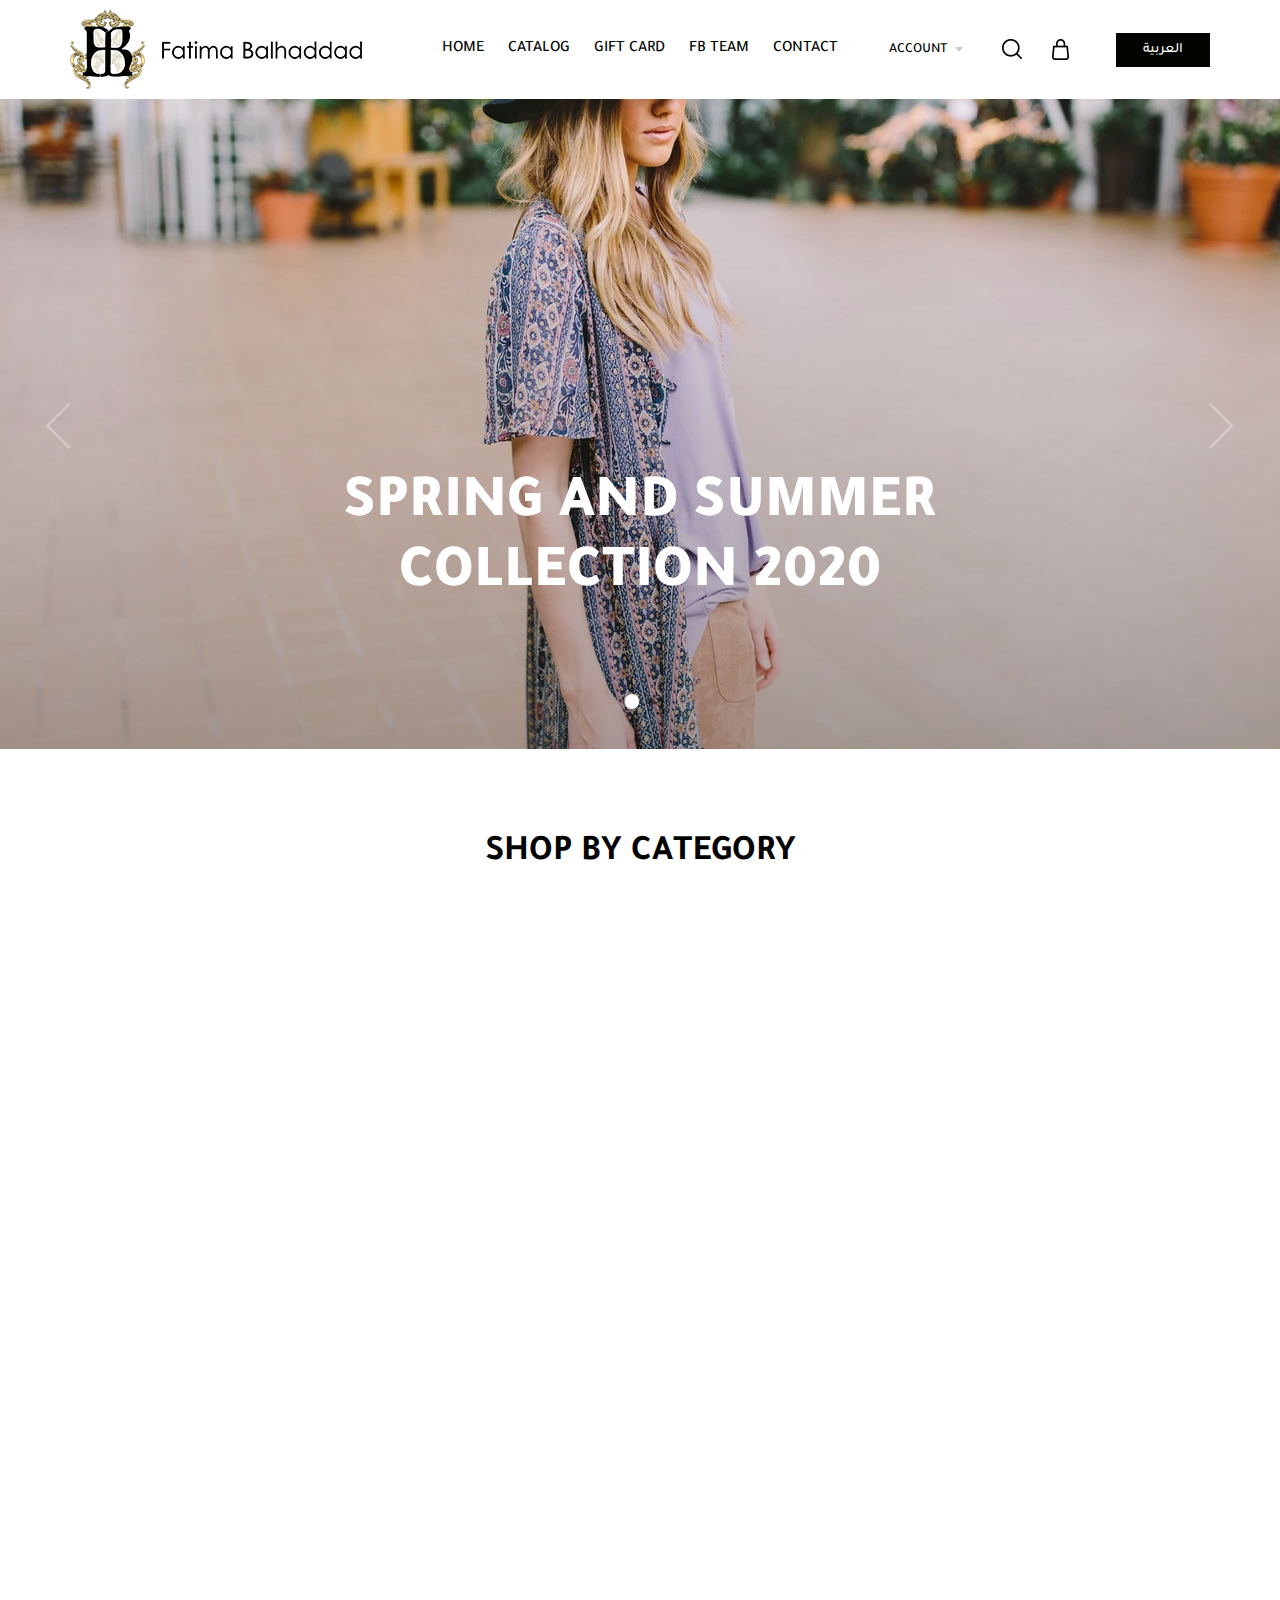
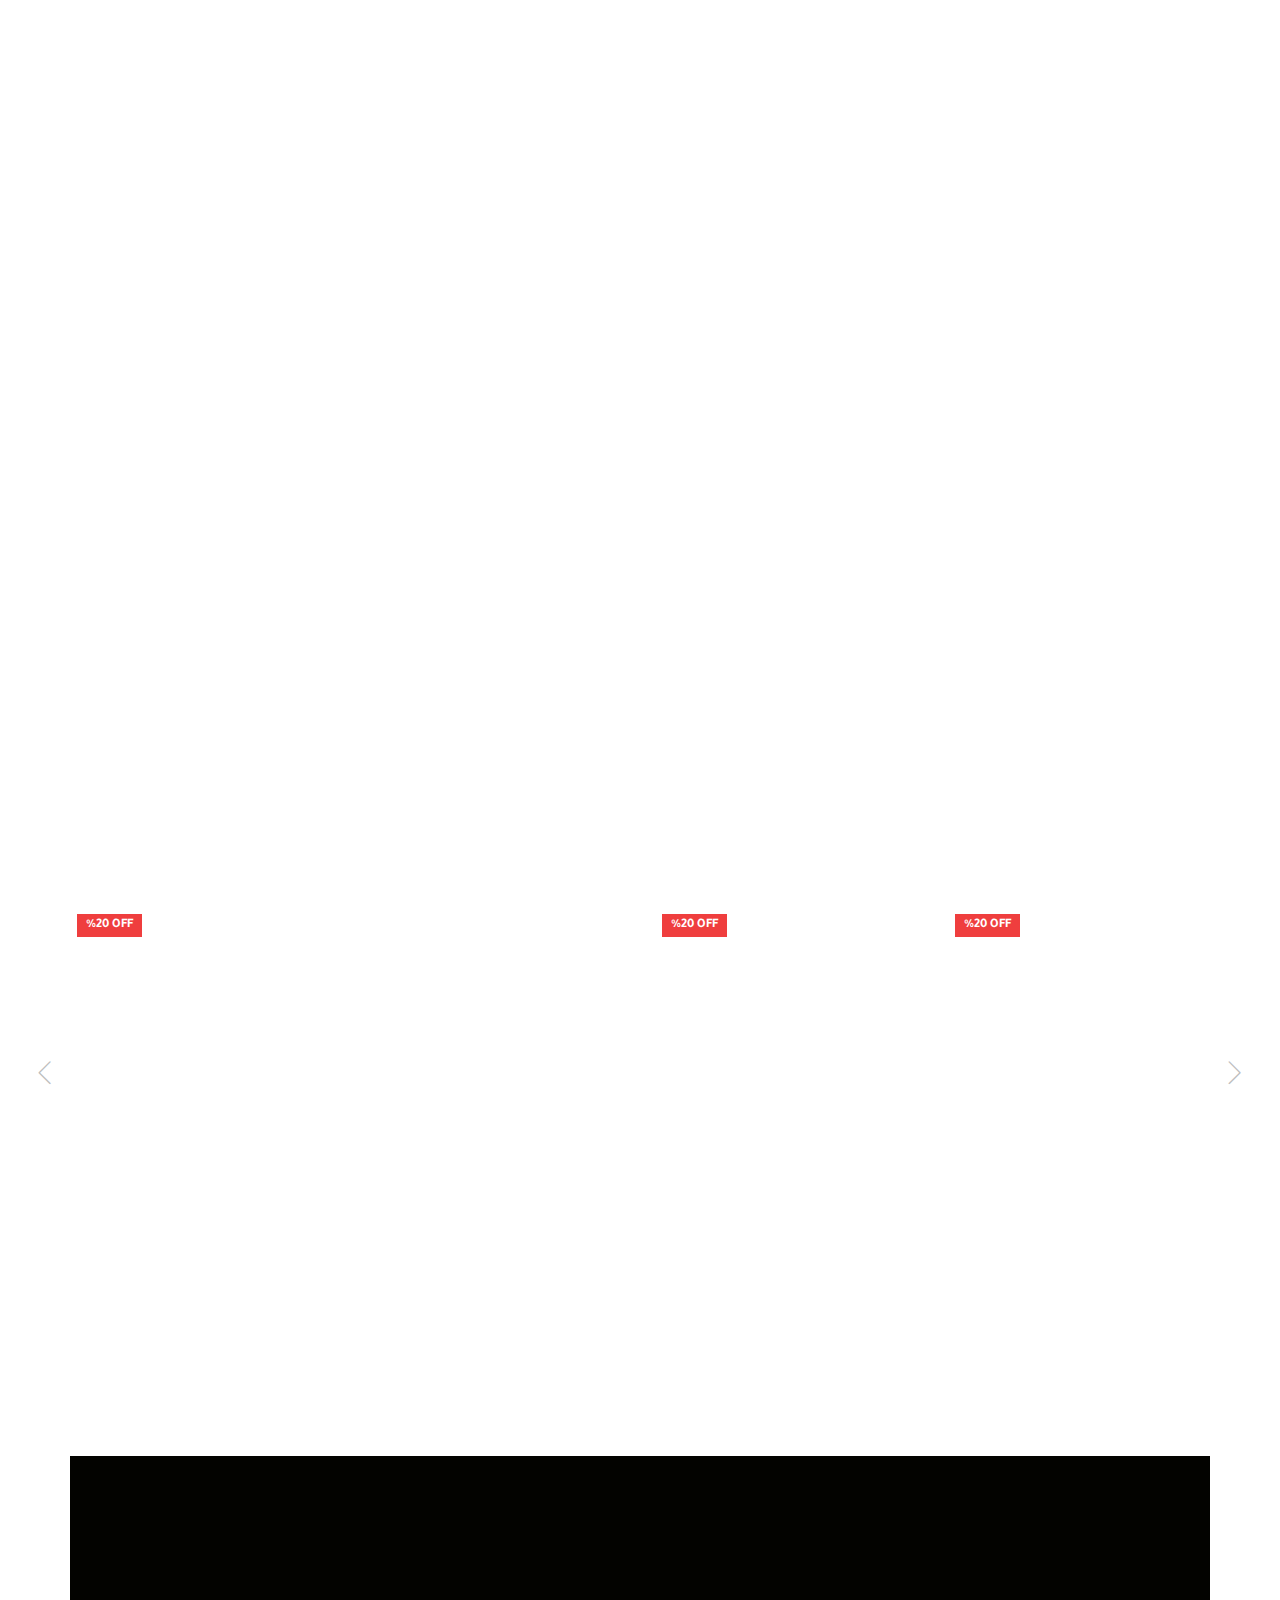
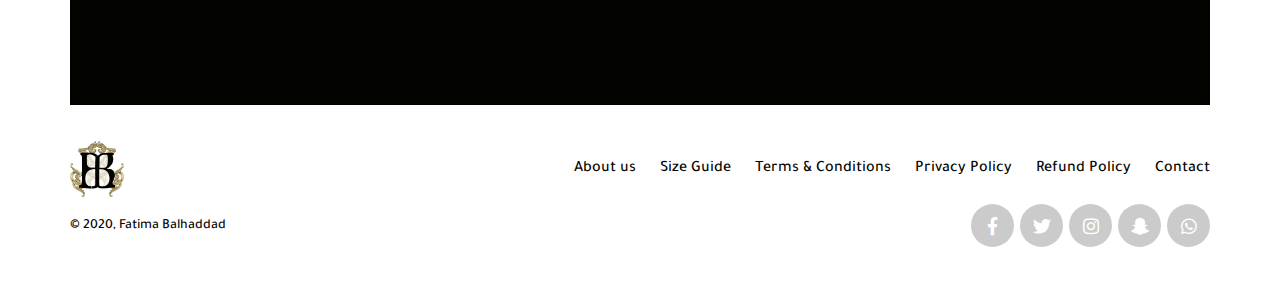
==== index-ar.html @ 59b07403 "1st commit" ====
<!DOCTYPE HTML>
<HTML dir="ltr" lang="en">

<head>
    <meta charset="UTF-8" />
    <meta name="viewport" content="width=device-width, initial-scale=1, shrink-to-fit=no, user-scalable=no" />
    <title>Fatima Balhaddad</title>
    <!-- <title>فاطمه بالحداد</title> -->
    <link rel='shortcut icon' type='img/png' href='images/fav.png' />
    <link rel="stylesheet" href="css/bootstrap.min.css" />
    <link rel="stylesheet" href="css/swiper.min.css" />
    <link rel="stylesheet" href="css/fontawesome.min.css" />
    <link rel="stylesheet" href="css/Linearicons.css" />
    <link rel="stylesheet" href="css/animate.css" />
    <link rel="stylesheet" href="css/main.css" />
</head>

<body class="overflow">
    <!-- Start preloader -->
    <div class="pre-loader">
        <div class="content"><img src="images/logo-center.png" alt="logo" />
            <div class="progress-bar"><span class="bar"><span class="progress"></span></span></div>
        </div>
    </div>
    <!-- End preloader -->

    <!-- Start Header -->
    <header>
        <div class="container">
            <div class="header">
                <a href="index.html" class="logo"><img src="images/logo.png" class="img-responsive"></a>
                <a href="index.html" class="logo logo-xs"><img src="images/logo-center.png" class="img-responsive"></a>

                <nav>
                    <ul class="mo-navbar fixall list-unstyled">
                        <li class="close-menu"><img src="images/close.png"></li>
                        <li class="lang-cont"> <a href="index-ar.html" class="lang fixall">العربية</a></li>
                        <li class="nav-li">
                            <a href="#!" class="nav-a fixall">Home</a>
                        </li>
                        <li class="nav-li drop-li xs-li">
                            <a href="#!" class="nav-a fixall">My Account</a>
                            <ul class="sub-ul fixall list-unstyled">
                                <li class="sub-li">
                                    <a href="#!" class="sub-a fixall">Login</a>
                                </li>
                                <li class="sub-li">
                                    <a href="#!" class="sub-a fixall">Register</a>
                                </li>
                            </ul>
                        </li>
                        <li class="nav-li drop-li">
                            <a href="#!" class="nav-a fixall">Catalog</a>
                            <ul class="sub-ul fixall list-unstyled">
                                <li class="sub-li">
                                    <a href="#!" class="sub-a fixall">Her Majesty</a>
                                </li>
                                <li class="sub-li">
                                    <a href="#!" class="sub-a fixall">Morning Queen</a>
                                </li>
                                <li class="sub-li">
                                    <a href="#!" class="sub-a fixall">Royal Black</a>
                                </li>
                                <li class="sub-li">
                                    <a href="#!" class="sub-a fixall">Collections</a>
                                </li>
                            </ul>
                        </li>
                        <li class="nav-li">
                            <a href="#!" class="nav-a fixall">Gift card</a>
                        </li>
                        <li class="nav-li">
                            <a href="#!" class="nav-a fixall">FB team</a>
                        </li>
                        <li class="nav-li">
                            <a href="#!" class="nav-a fixall">Contact</a>
                        </li>
                        <li class="xs-li">
                            <div class="social">
                                <a href="#!" class="social-link fixall"><i class="fab fa-facebook-f"></i></a>
                                <a href="#!" class="social-link fixall"><i class="fab fa-twitter"></i></a>
                                <a href="#!" class="social-link fixall"><i class="fab fa-instagram"></i></a>
                                <a href="#!" class="social-link fixall"><i class="fab fa-snapchat-ghost"></i></a>
                                <a href="#!" class="social-link fixall"><i class="fab fa-whatsapp"></i></a>
                            </div>
                        </li>
                    </ul>
                </nav>

                <div class="user-settings">
                    <div class="mo-account">
                        <span class="account-anchor">
                            Account
                        </span>
                        <div class="drop-ul">
                            <a href="#!" class="drop-a fixall">Login</a>
                            <a href="#!" class="drop-a fixall">Register</a>
                        </div>
                    </div>
                    <div class="user-icons">
                        <a href="#!" class="mo-menu-icon user-icon fixall"><img src="images/menu.png"></a>
                        <a href="#!" class="mo-search-icon user-icon fixall"><img src="images/search.png"></a>
                        <a href="#!" class="mo-cart-icon user-icon fixall"><img src="images/cart.png"></a>
                    </div>
                    <div class="lang-lg">
                        <a href="index-ar.html" class="lang fixall">العربية</a>
                    </div>
                </div>
            </div>
        </div>
    </header>
    <!-- End Header -->

    <!-- Start Search -->
    <div class="search-form">
        <span class="close-btn">
            <img src="images/close.png">
        </span>
        <div class="search-cont">
            <input type="text" class="search-input fixall" placeholder="search ...">
            <button class="fixall search-button">
                <img src="images/search.png">
            </button>
        </div>
    </div>
    <!-- End Search -->

    <!-- Start Main Slider -->
    <div class="main-slider-sec">
        <div class="main-slider">
            <div class="swiper-container">
                <div class="swiper-wrapper">
                    <div class="swiper-slide">
                        <a href="#!" class="fixall main-slide">
                            <img src="images/slider.jpg" class="img-responsive">
                            <div class="slide-info">
                                <h1 class="slide-head fixall">
                                    Spring and Summer
                                </h1>
                                <h1 class="slide-head fixall">
                                    Collection 2020
                                </h1>
                            </div>
                        </a>
                    </div>
                    <div class="swiper-slide">
                        <a href="#!" class="fixall main-slide">
                            <img src="images/banner1.jpg" class="img-responsive">
                            <div class="slide-info">
                                <h1 class="slide-head fixall">
                                    Spring and Summer
                                </h1>
                                <h1 class="slide-head fixall">
                                    Collection 2020
                                </h1>
                            </div>
                        </a>
                    </div>
                </div>
            </div>

            <div class="swiper-pagination"></div>

            <div class="swiper-button-next fixall swiper-btn"><span class='lnr lnr-chevron-right'></span></div>
            <div class="swiper-button-prev fixall swiper-btn"><span class='lnr lnr-chevron-left'></span></div>
        </div>
    </div>
    <!-- End Main Slider -->

    <!-- Start Cats -->
    <div class="cats-cont">
        <h2 class="sec-head fixall wow fadeInUp">SHOP BY category</h2>
        <div class="container">
            <div class="cats">
                <a href="#!" class="cat fixall wow zoomIn">
                    <img src="images/cat1.jpg" class="img-responsive">
                    <span class="cat-name">Collections</span>
                </a>
                <a href="#!" class="cat fixall wow zoomIn" data-wow-delay="0.15s">
                    <img src="images/cat2.jpg" class="img-responsive">
                    <span class="cat-name">Her Majesty</span>
                </a>
                <a href="#!" class="cat fixall wow zoomIn" data-wow-delay="0.3s">
                    <img src="images/cat3.jpg" class="img-responsive">
                    <span class="cat-name">Morning queen</span>
                </a>
                <a href="#!" class="cat fixall wow zoomIn" data-wow-delay="0.45s">
                    <img src="images/cat4.jpg" class="img-responsive">
                    <span class="cat-name">Royal Black</span>
                </a>
            </div>
        </div>
    </div>
    <!-- End Cats -->

    <!-- Start Banner -->
    <div class="banner-cont">
        <div class="container">
            <a href="#!" class="banner fixall wow zoomIn">
                <img src="images/banner1.jpg" class="img-responsive">
                <div class="banner-info">
                    <h2 class="banner-name fixall wow fadeInUp" data-wow-delay="0.2s">
                        We design it for you
                    </h2>
                    <p class="banner-desc fixall wow fadeInUp" data-wow-delay="0.4s">
                        A wonderful bag that complements any piece in your closet and makes you distinct from everyone.
                        You can wear
                        it on all occasions.
                    </p>
                    <span class="shop-now wow fadeInUp" data-wow-delay="0.6s">SHOP NOW</span>
                </div>
            </a>
        </div>
    </div>
    <!-- End Banner -->

    <!-- Start Banners -->
    <div class="banners-cont">
        <div class="container">
            <div class="banners">
                <a href="#!" class="banner fixall wow zoomIn">
                    <img src="images/banner2.jpg" class="img-responsive"></a>
                <a href="#!" class="banner fixall wow zoomIn" data-wow-delay="0.2s">
                    <img src="images/banner3.jpg" class="img-responsive"></a>
            </div>
        </div>
    </div>
    <!-- End Banners -->

    <!-- Start Products -->
    <section class="products-slider-sec">
        <h2 class="sec-head fixall wow fadeInUp">New Arrivals</h2>
        <div class="container">
            <div class="products-slider newArrival">
                <div class="swiper-container ">
                    <div class="swiper-wrapper">
                        <div class="swiper-slide">
                            <div class="product">
                                <a href="#!" class="pro-img fixall wow zoomIn">
                                    <img src="images/pro1.jpg" class="img-responsive">
                                </a>
                                <h3 class="pro-name fixall wow fadeInUp" data-wow-delay="0.2s">
                                    <a href="#!" class="fixall">Dummy Product Name</a>
                                </h3>
                                <div class="mo-prices wow fadeInUp" data-wow-delay="0.4s">
                                    <span class="mo-price">$102.49</span>
                                    <span class="mo-oldprice">$125.49</span>
                                </div>
                                <span class="mo-sale fadeIn" data-wow-delay="0.2s">%20 OFF</span>
                            </div>
                        </div>
                        <div class="swiper-slide">
                            <div class="product">
                                <a href="#!" class="pro-img fixall wow zoomIn">
                                    <img src="images/pro2.jpg" class="img-responsive">
                                </a>
                                <h3 class="pro-name fixall wow fadeInUp" data-wow-delay="0.2s">
                                    <a href="#!" class="fixall">Dummy Product Name Dummy Product Name Dummy Product Name
                                        Dummy Product
                                        Name</a>
                                </h3>
                                <div class="mo-prices wow fadeInUp" data-wow-delay="0.4s">
                                    <span class="mo-price">$102.49</span>
                                </div>
                            </div>
                        </div>
                        <div class="swiper-slide">
                            <div class="product">
                                <a href="#!" class="pro-img fixall wow zoomIn">
                                    <img src="images/pro3.jpg" class="img-responsive">
                                </a>
                                <h3 class="pro-name fixall wow fadeInUp" data-wow-delay="0.2s">
                                    <a href="#!" class="fixall">Dummy Product Name</a>
                                </h3>
                                <div class="mo-prices wow fadeInUp" data-wow-delay="0.4s">
                                    <span class="mo-price">$102.49</span>
                                    <span class="mo-oldprice">$125.49</span>
                                </div>
                                <span class="mo-sale fadeIn" data-wow-delay="0.2s">%20 OFF</span>
                            </div>
                        </div>
                        <div class="swiper-slide">
                            <div class="product">
                                <a href="#!" class="pro-img fixall wow zoomIn">
                                    <img src="images/pro4.jpg" class="img-responsive">
                                </a>
                                <h3 class="pro-name fixall wow fadeInUp" data-wow-delay="0.2s">
                                    <a href="#!" class="fixall">Dummy Product Name</a>
                                </h3>
                                <div class="mo-prices wow fadeInUp" data-wow-delay="0.4s">
                                    <span class="mo-price">$102.49</span>
                                    <span class="mo-oldprice">$125.49</span>
                                </div>
                                <span class="mo-sale fadeIn" data-wow-delay="0.2s">%20 OFF</span>
                            </div>
                        </div>
                        <div class="swiper-slide">
                            <div class="product">
                                <a href="#!" class="pro-img fixall wow zoomIn">
                                    <img src="images/pro2.jpg" class="img-responsive">
                                </a>
                                <h3 class="pro-name fixall wow fadeInUp" data-wow-delay="0.2s">
                                    <a href="#!" class="fixall">Dummy Product Name</a>
                                </h3>
                                <div class="mo-prices wow fadeInUp" data-wow-delay="0.4s">
                                    <span class="mo-price">$102.49</span>
                                    <span class="mo-oldprice">$125.49</span>
                                </div>
                                <span class="mo-sale fadeIn" data-wow-delay="0.2s">%20 OFF</span>
                            </div>
                        </div>
                    </div>
                </div>
                <div class="swiper-button-next fixall swiper-btn"><span class='lnr lnr-chevron-right'></span></div>
                <div class="swiper-button-prev fixall swiper-btn"><span class='lnr lnr-chevron-left'></span></div>
            </div>
        </div>
    </section>
    <!-- End Products -->

    <!-- Start Newsletter -->
    <div class="newsletter-cont">
        <div class="container">
            <div class="newsletter">
                <h2 class="news-head fixall wow fadeInUp">
                    Subscribe to our newsletter
                </h2>
                <h4 class="news-subhead fixall wow fadeInUp" data-wow-delay="0.2s">
                    To get our latest news and collections
                </h4>
                <div class="newsletter-form wow fadeInUp" data-wow-delay="0.4s">
                    <input type="email" class="newsletter-input fixall" placeholder="Enter you email">
                    <button class="newsletter-button fixall">Subscribe</button>
                </div>
            </div>
        </div>
    </div>
    <!-- End Newsletter -->

    <!-- Start Footer -->
    <footer>
        <div class="container">
            <div class="first-footer">
                <div class="footer-logo">
                    <img src="images/logo-center.png" class="img-responsive">
                </div>
                <ul class="footer-ul list-unstyled fixall">
                    <li class="footer-li">
                        <a href="#!" class="footer-a fixall">About us</a>
                    </li>
                    <li class="footer-li">
                        <a href="#!" class="footer-a fixall">Size Guide</a>
                    </li>
                    <li class="footer-li">
                        <a href="#!" class="footer-a fixall">Terms & Conditions</a>
                    </li>
                    <li class="footer-li">
                        <a href="#!" class="footer-a fixall"> Privacy Policy</a>
                    </li>
                    <li class="footer-li">
                        <a href="#!" class="footer-a fixall">Refund Policy</a>
                    </li>
                    <li class="footer-li">
                        <a href="#!" class="footer-a fixall">Contact</a>
                    </li>
                </ul>
            </div>
            <div class="sec-footer">
                <div class="rights">
                    © 2020, Fatima Balhaddad
                </div>
                <div class="social">
                    <a href="#!" class="social-link fixall"><i class="fab fa-facebook-f"></i></a>
                    <a href="#!" class="social-link fixall"><i class="fab fa-twitter"></i></a>
                    <a href="#!" class="social-link fixall"><i class="fab fa-instagram"></i></a>
                    <a href="#!" class="social-link fixall"><i class="fab fa-snapchat-ghost"></i></a>
                    <a href="#!" class="social-link fixall"><i class="fab fa-whatsapp"></i></a>
                </div>
            </div>
        </div>
    </footer>
    <!-- End Footer -->
    <script src="js/jquery-2.2.1.min.js"></script>
    <script src="js/bootstrap.min.js"></script>
    <script src="js/swiper.min.js"></script>
    <script src="js/wow.min.js"></script>
    <script src="js/main.js"></script>
</body>

</HTML>
---- css/Linearicons.css ----
@font-face {
	font-family: 'Linearicons-Free';
	src: url('../fonts/Linearicons/Linearicons-Free.eot?w118d');
	src: url('../fonts/Linearicons/Linearicons-Free.eot?#iefixw118d') format('embedded-opentype'),
		url('../fonts/Linearicons/Linearicons-Free.woff2?w118d') format('woff2'),
		url('../fonts/Linearicons/Linearicons-Free.woff?w118d') format('woff'),
		url('../fonts/Linearicons/Linearicons-Free.ttf?w118d') format('truetype'),
		url('../fonts/Linearicons/Linearicons-Free.svg?w118d#Linearicons-Free') format('svg');
	font-weight: normal;
	font-style: normal;
}

.lnr {
	font-family: 'Linearicons-Free';
	speak: none;
	font-style: normal;
	font-weight: normal;
	font-variant: normal;
	text-transform: none;
	line-height: 1;

	/* Better Font Rendering =========== */
	-webkit-font-smoothing: antialiased;
	-moz-osx-font-smoothing: grayscale;
}

.lnr-home:before {
	content: "\e800";
}

.lnr-apartment:before {
	content: "\e801";
}

.lnr-pencil:before {
	content: "\e802";
}

.lnr-magic-wand:before {
	content: "\e803";
}

.lnr-drop:before {
	content: "\e804";
}

.lnr-lighter:before {
	content: "\e805";
}

.lnr-poop:before {
	content: "\e806";
}

.lnr-sun:before {
	content: "\e807";
}

.lnr-moon:before {
	content: "\e808";
}

.lnr-cloud:before {
	content: "\e809";
}

.lnr-cloud-upload:before {
	content: "\e80a";
}

.lnr-cloud-download:before {
	content: "\e80b";
}

.lnr-cloud-sync:before {
	content: "\e80c";
}

.lnr-cloud-check:before {
	content: "\e80d";
}

.lnr-database:before {
	content: "\e80e";
}

.lnr-lock:before {
	content: "\e80f";
}

.lnr-cog:before {
	content: "\e810";
}

.lnr-trash:before {
	content: "\e811";
}

.lnr-dice:before {
	content: "\e812";
}

.lnr-heart:before {
	content: "\e813";
}

.lnr-star:before {
	content: "\e814";
}

.lnr-star-half:before {
	content: "\e815";
}

.lnr-star-empty:before {
	content: "\e816";
}

.lnr-flag:before {
	content: "\e817";
}

.lnr-envelope:before {
	content: "\e818";
}

.lnr-paperclip:before {
	content: "\e819";
}

.lnr-inbox:before {
	content: "\e81a";
}

.lnr-eye:before {
	content: "\e81b";
}

.lnr-printer:before {
	content: "\e81c";
}

.lnr-file-empty:before {
	content: "\e81d";
}

.lnr-file-add:before {
	content: "\e81e";
}

.lnr-enter:before {
	content: "\e81f";
}

.lnr-exit:before {
	content: "\e820";
}

.lnr-graduation-hat:before {
	content: "\e821";
}

.lnr-license:before {
	content: "\e822";
}

.lnr-music-note:before {
	content: "\e823";
}

.lnr-film-play:before {
	content: "\e824";
}

.lnr-camera-video:before {
	content: "\e825";
}

.lnr-camera:before {
	content: "\e826";
}

.lnr-picture:before {
	content: "\e827";
}

.lnr-book:before {
	content: "\e828";
}

.lnr-bookmark:before {
	content: "\e829";
}

.lnr-user:before {
	content: "\e82a";
}

.lnr-users:before {
	content: "\e82b";
}

.lnr-shirt:before {
	content: "\e82c";
}

.lnr-store:before {
	content: "\e82d";
}

.lnr-cart:before {
	content: "\e82e";
}

.lnr-tag:before {
	content: "\e82f";
}

.lnr-phone-handset:before {
	content: "\e830";
}

.lnr-phone:before {
	content: "\e831";
}

.lnr-pushpin:before {
	content: "\e832";
}

.lnr-map-marker:before {
	content: "\e833";
}

.lnr-map:before {
	content: "\e834";
}

.lnr-location:before {
	content: "\e835";
}

.lnr-calendar-full:before {
	content: "\e836";
}

.lnr-keyboard:before {
	content: "\e837";
}

.lnr-spell-check:before {
	content: "\e838";
}

.lnr-screen:before {
	content: "\e839";
}

.lnr-smartphone:before {
	content: "\e83a";
}

.lnr-tablet:before {
	content: "\e83b";
}

.lnr-laptop:before {
	content: "\e83c";
}

.lnr-laptop-phone:before {
	content: "\e83d";
}

.lnr-power-switch:before {
	content: "\e83e";
}

.lnr-bubble:before {
	content: "\e83f";
}

.lnr-heart-pulse:before {
	content: "\e840";
}

.lnr-construction:before {
	content: "\e841";
}

.lnr-pie-chart:before {
	content: "\e842";
}

.lnr-chart-bars:before {
	content: "\e843";
}

.lnr-gift:before {
	content: "\e844";
}

.lnr-diamond:before {
	content: "\e845";
}

.lnr-linearicons:before {
	content: "\e846";
}

.lnr-dinner:before {
	content: "\e847";
}

.lnr-coffee-cup:before {
	content: "\e848";
}

.lnr-leaf:before {
	content: "\e849";
}

.lnr-paw:before {
	content: "\e84a";
}

.lnr-rocket:before {
	content: "\e84b";
}

.lnr-briefcase:before {
	content: "\e84c";
}

.lnr-bus:before {
	content: "\e84d";
}

.lnr-car:before {
	content: "\e84e";
}

.lnr-train:before {
	content: "\e84f";
}

.lnr-bicycle:before {
	content: "\e850";
}

.lnr-wheelchair:before {
	content: "\e851";
}

.lnr-select:before {
	content: "\e852";
}

.lnr-earth:before {
	content: "\e853";
}

.lnr-smile:before {
	content: "\e854";
}

.lnr-sad:before {
	content: "\e855";
}

.lnr-neutral:before {
	content: "\e856";
}

.lnr-mustache:before {
	content: "\e857";
}

.lnr-alarm:before {
	content: "\e858";
}

.lnr-bullhorn:before {
	content: "\e859";
}

.lnr-volume-high:before {
	content: "\e85a";
}

.lnr-volume-medium:before {
	content: "\e85b";
}

.lnr-volume-low:before {
	content: "\e85c";
}

.lnr-volume:before {
	content: "\e85d";
}

.lnr-mic:before {
	content: "\e85e";
}

.lnr-hourglass:before {
	content: "\e85f";
}

.lnr-undo:before {
	content: "\e860";
}

.lnr-redo:before {
	content: "\e861";
}

.lnr-sync:before {
	content: "\e862";
}

.lnr-history:before {
	content: "\e863";
}

.lnr-clock:before {
	content: "\e864";
}

.lnr-download:before {
	content: "\e865";
}

.lnr-upload:before {
	content: "\e866";
}

.lnr-enter-down:before {
	content: "\e867";
}

.lnr-exit-up:before {
	content: "\e868";
}

.lnr-bug:before {
	content: "\e869";
}

.lnr-code:before {
	content: "\e86a";
}

.lnr-link:before {
	content: "\e86b";
}

.lnr-unlink:before {
	content: "\e86c";
}

.lnr-thumbs-up:before {
	content: "\e86d";
}

.lnr-thumbs-down:before {
	content: "\e86e";
}

.lnr-magnifier:before {
	content: "\e86f";
}

.lnr-cross:before {
	content: "\e870";
}

.lnr-menu:before {
	content: "\e871";
}

.lnr-list:before {
	content: "\e872";
}

.lnr-chevron-up:before {
	content: "\e873";
}

.lnr-chevron-down:before {
	content: "\e874";
}

.lnr-chevron-left:before {
	content: "\e875";
}

.lnr-chevron-right:before {
	content: "\e876";
}

.lnr-arrow-up:before {
	content: "\e877";
}

.lnr-arrow-down:before {
	content: "\e878";
}

.lnr-arrow-left:before {
	content: "\e879";
}

.lnr-arrow-right:before {
	content: "\e87a";
}

.lnr-move:before {
	content: "\e87b";
}

.lnr-warning:before {
	content: "\e87c";
}

.lnr-question-circle:before {
	content: "\e87d";
}

.lnr-menu-circle:before {
	content: "\e87e";
}

.lnr-checkmark-circle:before {
	content: "\e87f";
}

.lnr-cross-circle:before {
	content: "\e880";
}

.lnr-plus-circle:before {
	content: "\e881";
}

.lnr-circle-minus:before {
	content: "\e882";
}

.lnr-arrow-up-circle:before {
	content: "\e883";
}

.lnr-arrow-down-circle:before {
	content: "\e884";
}

.lnr-arrow-left-circle:before {
	content: "\e885";
}

.lnr-arrow-right-circle:before {
	content: "\e886";
}

.lnr-chevron-up-circle:before {
	content: "\e887";
}

.lnr-chevron-down-circle:before {
	content: "\e888";
}

.lnr-chevron-left-circle:before {
	content: "\e889";
}

.lnr-chevron-right-circle:before {
	content: "\e88a";
}

.lnr-crop:before {
	content: "\e88b";
}

.lnr-frame-expand:before {
	content: "\e88c";
}

.lnr-frame-contract:before {
	content: "\e88d";
}

.lnr-layers:before {
	content: "\e88e";
}

.lnr-funnel:before {
	content: "\e88f";
}

.lnr-text-format:before {
	content: "\e890";
}

.lnr-text-format-remove:before {
	content: "\e891";
}

.lnr-text-size:before {
	content: "\e892";
}

.lnr-bold:before {
	content: "\e893";
}

.lnr-italic:before {
	content: "\e894";
}

.lnr-underline:before {
	content: "\e895";
}

.lnr-strikethrough:before {
	content: "\e896";
}

.lnr-highlight:before {
	content: "\e897";
}

.lnr-text-align-left:before {
	content: "\e898";
}

.lnr-text-align-center:before {
	content: "\e899";
}

.lnr-text-align-right:before {
	content: "\e89a";
}

.lnr-text-align-justify:before {
	content: "\e89b";
}

.lnr-line-spacing:before {
	content: "\e89c";
}

.lnr-indent-increase:before {
	content: "\e89d";
}

.lnr-indent-decrease:before {
	content: "\e89e";
}

.lnr-pilcrow:before {
	content: "\e89f";
}

.lnr-direction-ltr:before {
	content: "\e8a0";
}

.lnr-direction-rtl:before {
	content: "\e8a1";
}

.lnr-page-break:before {
	content: "\e8a2";
}

.lnr-sort-alpha-asc:before {
	content: "\e8a3";
}

.lnr-sort-amount-asc:before {
	content: "\e8a4";
}

.lnr-hand:before {
	content: "\e8a5";
}

.lnr-pointer-up:before {
	content: "\e8a6";
}

.lnr-pointer-right:before {
	content: "\e8a7";
}

.lnr-pointer-down:before {
	content: "\e8a8";
}

.lnr-pointer-left:before {
	content: "\e8a9";
}
---- css/main.css ----
@-webkit-keyframes vibe {
  0%,
  100% {
    -webkit-transform: translateY(0);
    transform: translateY(0);
  }
  25% {
    -webkit-transform: translateY(-4px);
    transform: translateY(-4px);
  }
  50% {
    -webkit-transform: translateY(4px);
    transform: translateY(4px);
  }
  75% {
    -webkit-transform: translateY(-4px);
    transform: translateY(-4px);
  }
}

@keyframes vibe {
  0%,
  100% {
    -webkit-transform: translateY(0);
    transform: translateY(0);
  }
  25% {
    -webkit-transform: translateY(-4px);
    transform: translateY(-4px);
  }
  50% {
    -webkit-transform: translateY(4px);
    transform: translateY(4px);
  }
  75% {
    -webkit-transform: translateY(-4px);
    transform: translateY(-4px);
  }
}

@-webkit-keyframes shape {
  0% {
    left: -100%;
    opacity: 0;
  }
  100% {
    left: 100%;
  }
}

@keyframes shape {
  0% {
    left: -100%;
    opacity: 0;
  }
  100% {
    left: 100%;
  }
}

@-webkit-keyframes flip {
  0% {
    -webkit-transform: scaleX(1);
            transform: scaleX(1);
  }
  50% {
    -webkit-transform: scaleX(-1);
            transform: scaleX(-1);
  }
  100% {
    -webkit-transform: scaleX(1);
            transform: scaleX(1);
  }
}

@keyframes flip {
  0% {
    -webkit-transform: scaleX(1);
            transform: scaleX(1);
  }
  50% {
    -webkit-transform: scaleX(-1);
            transform: scaleX(-1);
  }
  100% {
    -webkit-transform: scaleX(1);
            transform: scaleX(1);
  }
}

@-webkit-keyframes shine {
  100% {
    left: 125%;
  }
}

@keyframes shine {
  100% {
    left: 125%;
  }
}

.fixall {
  margin: 0;
  border: none;
  outline: none;
  -webkit-box-shadow: none;
          box-shadow: none;
  padding: 0;
  text-decoration: none;
}

.fixall:hover, .fixall:focus {
  outline: none;
  -webkit-box-shadow: none;
          box-shadow: none;
  text-decoration: none;
}

body {
  position: relative;
  font-family: tajawal;
  font-weight: normal;
}

body::-webkit-scrollbar {
  background-color: #fff;
  width: 7px;
  height: 0px;
}

body::-webkit-scrollbar-thumb {
  background-color: #000;
}

html {
  scrollbar-width: thin;
  scrollbar-color: #000 #fff;
}

input::-webkit-outer-spin-button,
input::-webkit-inner-spin-button {
  -webkit-appearance: none;
  margin: 0;
}

input[type=number] {
  -moz-appearance: textfield;
}

.overflow {
  overflow: hidden !important;
}

@media (min-width: 1500px) {
  .container {
    width: 1440px;
  }
}

@font-face {
  font-family: 'tajawal';
  src: url("../fonts/TAJAWAL/Tajawal-ExtraLight.woff2") format("woff2"), url("../fonts/TAJAWAL/Tajawal-ExtraLight.woff") format("woff"), url("../fonts/TAJAWAL/Tajawal-ExtraLight.ttf") format("truetype");
  font-weight: 200;
  font-style: normal;
}

@font-face {
  font-family: 'tajawal';
  src: url("../fonts/TAJAWAL/Tajawal-Light.woff2") format("woff2"), url("../fonts/TAJAWAL/Tajawal-Light.woff") format("woff"), url("../fonts/TAJAWAL/Tajawal-Light.ttf") format("truetype");
  font-weight: 300;
  font-style: normal;
}

@font-face {
  font-family: 'tajawal';
  src: url("../fonts/TAJAWAL/Tajawal-Regular.woff2") format("woff2"), url("../fonts/TAJAWAL/Tajawal-Regular.woff") format("woff"), url("../fonts/TAJAWAL/Tajawal-Regular.ttf") format("truetype");
  font-weight: normal;
  font-style: normal;
}

@font-face {
  font-family: 'tajawal';
  src: url("../fonts/TAJAWAL/Tajawal-Medium.woff2") format("woff2"), url("../fonts/TAJAWAL/Tajawal-Medium.woff") format("woff"), url("../fonts/TAJAWAL/Tajawal-Medium.ttf") format("truetype");
  font-weight: 500;
  font-style: normal;
}

@font-face {
  font-family: 'tajawal';
  src: url("../fonts/TAJAWAL/Tajawal-Bold.woff2") format("woff2"), url("../fonts/TAJAWAL/Tajawal-Bold.woff") format("woff"), url("../fonts/TAJAWAL/Tajawal-Bold.ttf") format("truetype");
  font-weight: bold;
  font-style: normal;
}

@font-face {
  font-family: 'tajawal';
  src: url("../fonts/TAJAWAL/Tajawal-ExtraBold.woff2") format("woff2"), url("../fonts/TAJAWAL/Tajawal-ExtraBold.woff") format("woff"), url("../fonts/TAJAWAL/Tajawal-ExtraBold.ttf") format("truetype");
  font-weight: 800;
  font-style: normal;
}

@font-face {
  font-family: 'tajawal';
  src: url("../fonts/TAJAWAL/Tajawal-Black.woff2") format("woff2"), url("../fonts/TAJAWAL/Tajawal-Black.woff") format("woff"), url("../fonts/TAJAWAL/Tajawal-Black.ttf") format("truetype");
  font-weight: 900;
  font-style: normal;
}

.search-form {
  position: fixed;
  top: 0;
  bottom: 0;
  left: 0;
  right: 0;
  background-color: rgba(0, 0, 0, 0.9);
  z-index: 999;
  display: none;
}

.search-form .close-btn {
  position: absolute;
  left: 50%;
  -webkit-transform: translateX(-50%);
          transform: translateX(-50%);
  top: 40px;
  opacity: 1;
  -webkit-filter: invert(100%);
          filter: invert(100%);
  cursor: pointer;
  display: inline-block;
  -webkit-transition: all 0.3s ease-in-out;
  transition: all 0.3s ease-in-out;
}

.search-form .close-btn:hover {
  -webkit-filter: invert(100%);
          filter: invert(100%);
}

.search-cont {
  position: absolute;
  top: 250px;
  left: 50%;
  height: 70px;
  width: 750px;
  -webkit-transform-origin: center;
          transform-origin: center;
  background-color: transparent;
  -webkit-box-shadow: none;
          box-shadow: none;
  -webkit-transform: translateY(120px) translateX(-50%);
          transform: translateY(120px) translateX(-50%);
  -webkit-transition: all 0.5s ease-in-out;
  transition: all 0.5s ease-in-out;
}

@media (max-width: 767px) {
  .search-cont {
    width: calc(100% - 30px);
  }
}

.search-cont.search-in {
  -webkit-transform: translateY(0) translateX(-50%);
          transform: translateY(0) translateX(-50%);
}

.search-button {
  position: absolute;
  background-color: transparent;
  border: none;
  left: 20px;
  top: 50%;
  -webkit-transform: translateY(-50%);
          transform: translateY(-50%);
  -webkit-filter: invert(100%);
          filter: invert(100%);
  -webkit-transition: all 0.3s ease-in-out;
  transition: all 0.3s ease-in-out;
}

html[dir='ltr'] .search-button {
  left: auto;
  right: 20px;
}

.search-button:hover {
  -webkit-filter: invert(100%);
          filter: invert(100%);
}

.search-input {
  border: none;
  border-bottom: 1px solid #fff;
  background-color: transparent;
  width: 100%;
  height: 100%;
  padding: 0 19px;
  padding-right: 75px;
  font-size: 24px;
  text-align: left;
  color: #fff;
  border-radius: 0;
  -webkit-transition: all 0.3s ease-in-out;
  transition: all 0.3s ease-in-out;
}

.search-input::-webkit-input-placeholder {
  color: #7d7d7d;
  text-transform: capitalize;
}

.search-input:-ms-input-placeholder {
  color: #7d7d7d;
  text-transform: capitalize;
}

.search-input::-ms-input-placeholder {
  color: #7d7d7d;
  text-transform: capitalize;
}

.search-input::placeholder {
  color: #7d7d7d;
  text-transform: capitalize;
}

.search-input:focus {
  border-color: #fff;
}

html[dir='rtl'] .search-input {
  padding: 0 19px;
  padding-left: 75px;
  text-align: right;
}

.newsletter-form {
  display: -webkit-box;
  display: -ms-flexbox;
  display: flex;
  -webkit-box-align: center;
      -ms-flex-align: center;
          align-items: center;
  -webkit-box-pack: center;
      -ms-flex-pack: center;
          justify-content: center;
  width: 525px;
  position: relative;
  margin: auto;
}

@media (max-width: 767px) {
  .newsletter-form {
    width: 100%;
    -webkit-box-orient: vertical;
    -webkit-box-direction: normal;
        -ms-flex-direction: column;
            flex-direction: column;
  }
}

.newsletter-input {
  font-size: 16px;
  font-weight: 300;
  color: #030300;
  width: 100%;
  padding: 0 27px;
  background-color: #fff;
  height: 50px;
}

.newsletter-input::-webkit-input-placeholder {
  color: #030300;
}

.newsletter-input:-ms-input-placeholder {
  color: #030300;
}

.newsletter-input::-ms-input-placeholder {
  color: #030300;
}

.newsletter-input::placeholder {
  color: #030300;
}

@media (max-width: 767px) {
  .newsletter-input {
    width: 100%;
  }
}

.newsletter-button {
  height: 40px;
  width: 120px;
  position: absolute;
  top: 50%;
  -webkit-transform: translateY(-50%);
          transform: translateY(-50%);
  background-color: #030300;
  border: 2px solid #030300;
  color: #fff;
  font-size: 16px;
  font-weight: 300;
  display: -webkit-box;
  display: -ms-flexbox;
  display: flex;
  -webkit-box-align: center;
      -ms-flex-align: center;
          align-items: center;
  -webkit-box-pack: center;
      -ms-flex-pack: center;
          justify-content: center;
  -webkit-transition: all 0.3s ease-in-out;
  transition: all 0.3s ease-in-out;
}

html[dir='ltr'] .newsletter-button {
  right: 4px;
}

html[dir='rtl'] .newsletter-button {
  left: 4px;
}

.newsletter-button:hover {
  background-color: transparent;
  border-color: #030300;
  color: #030300;
}

@media (max-width: 767px) {
  .newsletter-button {
    height: 50px;
    position: static;
    -webkit-transform: none;
            transform: none;
    width: 100%;
    background-color: transparent;
    border-color: #fff;
    color: #fff;
    margin-top: 10px;
  }
}

.mo-navbar {
  display: -webkit-box;
  display: -ms-flexbox;
  display: flex;
  -webkit-box-align: center;
      -ms-flex-align: center;
          align-items: center;
  -webkit-box-pack: center;
      -ms-flex-pack: center;
          justify-content: center;
}

.nav-li {
  margin: 0 12px;
}

.xs-li {
  display: none;
}

@media (max-width: 992px) {
  .xs-li {
    display: block;
  }
}

.nav-a {
  font-size: 16px;
  color: #030300;
  font-weight: 500;
  text-transform: uppercase;
}

.nav-a:hover, .nav-a:focus {
  color: #030300;
}

.drop-li {
  position: relative;
}

.drop-li .nav-a {
  height: 49px;
  display: -webkit-box;
  display: -ms-flexbox;
  display: flex;
  -webkit-box-align: center;
      -ms-flex-align: center;
          align-items: center;
}

.drop-li:hover .sub-ul {
  visibility: visible;
  opacity: 1;
}

.sub-ul {
  position: absolute;
  top: 100%;
  background-color: rgba(3, 3, 0, 0.92);
  padding: 12px 11px 12px;
  width: 145px;
  -webkit-transition: all 0.3s ease-in-out;
  transition: all 0.3s ease-in-out;
  visibility: hidden;
  opacity: 0;
  z-index: 999;
}

html[dir='ltr'] .sub-ul {
  left: -20px;
}

html[dir='rtl'] .sub-ul {
  right: -20px;
}

.sub-li {
  display: block;
  padding: 0 7px;
  width: 100%;
  border-bottom: 1px solid rgba(255, 255, 255, 0.1);
  padding-bottom: 6px;
  margin-bottom: 4px;
}

.sub-li:last-of-type {
  margin-bottom: 0;
  padding-bottom: 0;
  border-bottom: 0;
}

.sub-a {
  font-size: 15px;
  color: #a7a7a7;
  white-space: nowrap;
  -webkit-transition: all 0.3s ease-in-out;
  transition: all 0.3s ease-in-out;
}

.sub-a:hover, .sub-a:focus {
  color: #fff;
}

.main-slider {
  position: relative;
}

.main-slider .main-slide {
  width: 100%;
  height: 650px;
  display: block;
  position: relative;
  overflow: hidden;
}

@media (max-width: 767px) {
  .main-slider .main-slide {
    height: 422px;
  }
}

.main-slider .main-slide img {
  width: 100%;
  height: 100%;
  -o-object-fit: cover;
     object-fit: cover;
}

.main-slider .main-slide::before {
  background: -webkit-gradient(linear, left bottom, left top, from(black), to(rgba(0, 0, 0, 0)));
  background: linear-gradient(0deg, black 0%, rgba(0, 0, 0, 0) 100%);
  content: "";
  opacity: 0.3;
  position: absolute;
  top: 0;
  bottom: 0;
  left: 0;
  right: 0;
  z-index: 2;
}

.main-slider .slide-info {
  position: absolute;
  z-index: 3;
  bottom: 140px;
  width: 100%;
  text-align: center;
}

@media (max-width: 992px) {
  .main-slider .slide-info {
    bottom: 63px;
  }
}

.main-slider .slide-head {
  font-size: 60px;
  color: #fff;
  font-weight: 900;
  text-transform: uppercase;
  margin-top: 4px;
  -webkit-transform: translateY(-100px);
          transform: translateY(-100px);
  opacity: 0;
  visibility: hidden;
  -webkit-transition: all 0.5s ease-in-out;
  transition: all 0.5s ease-in-out;
}

.main-slider .slide-head:nth-of-type(2) {
  -webkit-transition-delay: 0.5s;
          transition-delay: 0.5s;
}

@media (max-width: 767px) {
  .main-slider .slide-head {
    font-size: 30px;
  }
}

.main-slider .swiper-slide-active .slide-head {
  opacity: 1;
  visibility: visible;
  -webkit-transform: translateY(0);
          transform: translateY(0);
}

.main-slider .swiper-pagination {
  position: absolute;
  width: 100%;
  bottom: 44px;
  display: -webkit-box;
  display: -ms-flexbox;
  display: flex;
  -webkit-box-align: center;
      -ms-flex-align: center;
          align-items: center;
  -webkit-box-pack: center;
      -ms-flex-pack: center;
          justify-content: center;
  height: 7px;
}

@media (max-width: 992px) {
  .main-slider .swiper-pagination {
    bottom: 24px;
  }
}

.main-slider .swiper-pagination .swiper-pagination-bullet {
  width: 7px;
  height: 7px;
  background-color: #000;
  opacity: 0.5;
  margin: 0 4.5px;
  -webkit-transition: all 0.3s ease-in-out;
  transition: all 0.3s ease-in-out;
  outline: none !important;
}

.main-slider .swiper-pagination .swiper-pagination-bullet.swiper-pagination-bullet-active {
  width: 14.25px;
  height: 14.25px;
  background-color: #fff;
  opacity: 1;
}

.main-slider .swiper-btn {
  top: 50%;
  -webkit-transform: translateY(-50%);
          transform: translateY(-50%);
  font-size: 48px;
  opacity: 0.3;
  color: #fff;
  outline: none !important;
  -webkit-transition: all 0.3s ease-in-out;
  transition: all 0.3s ease-in-out;
}

.main-slider .swiper-btn::after {
  display: none;
}

.main-slider .swiper-btn:hover {
  opacity: 1;
}

@media (max-width: 992px) {
  .main-slider .swiper-btn {
    display: none;
  }
}

.main-slider .swiper-button-prev,
.main-slider .swiper-container-rtl .swiper-button-next {
  left: 45px;
  right: auto;
}

.main-slider .swiper-button-next,
.main-slider .swiper-container-rtl .swiper-button-prev {
  left: auto;
  right: 45px;
}

.products-slider {
  position: relative;
}

.products-slider .swiper-btn {
  top: 153px;
  width: auto;
  height: auto;
  font-size: 24px;
  opacity: 1;
  color: #bdbdbd;
  outline: none !important;
  -webkit-transition: all 0.3s ease-in-out;
  transition: all 0.3s ease-in-out;
}

.products-slider .swiper-btn::after {
  display: none;
}

.products-slider .swiper-btn:hover {
  color: #030300;
}

@media (max-width: 992px) {
  .products-slider .swiper-btn {
    display: none;
  }
}

.products-slider .swiper-button-prev,
.products-slider .swiper-container-rtl .swiper-button-next {
  left: -37px;
  right: auto;
}

.products-slider .swiper-button-next,
.products-slider .swiper-container-rtl .swiper-button-prev {
  left: auto;
  right: -37px;
}

.cats-cont {
  margin-top: 86px;
}

@media (max-width: 992px) {
  .cats-cont {
    margin-top: 51px;
  }
}

.cats {
  display: -ms-grid;
  display: grid;
  -ms-grid-columns: (1fr)[4];
      grid-template-columns: repeat(4, 1fr);
  gap: 30px;
}

@media (max-width: 1199px) {
  .cats {
    gap: 10px;
  }
}

@media (max-width: 992px) {
  .cats {
    gap: 30px;
    -ms-grid-columns: (1fr)[2];
        grid-template-columns: repeat(2, 1fr);
  }
}

@media (max-width: 992px) {
  .cats {
    gap: 10px;
  }
}

.cat {
  display: block;
  position: relative;
  overflow: hidden;
}

.cat img {
  width: 100%;
  -webkit-transition: all 0.3s ease-in-out;
  transition: all 0.3s ease-in-out;
}

.cat .cat-name {
  position: absolute;
  top: 50%;
  left: 50%;
  -webkit-transform: translate(-50%, -50%);
          transform: translate(-50%, -50%);
  width: 180px;
  height: 36px;
  background-color: #fff;
  border: 2px solid #fff;
  color: #030300;
  display: -webkit-box;
  display: -ms-flexbox;
  display: flex;
  -webkit-box-align: center;
      -ms-flex-align: center;
          align-items: center;
  -webkit-box-pack: center;
      -ms-flex-pack: center;
          justify-content: center;
  font-size: 18px;
  text-transform: uppercase;
  -webkit-transition: all 0.3s ease-in-out;
  transition: all 0.3s ease-in-out;
}

@media (max-width: 992px) {
  .cat .cat-name {
    width: 125px;
    height: 30px;
    font-size: 15px;
  }
}

.cat:hover .cat-name {
  background-color: #030300;
  color: #fff;
  border-color: #030300;
}

.cat:hover img {
  -webkit-transform: scale(1.1);
          transform: scale(1.1);
}

.banner {
  position: relative;
  display: -webkit-box;
  display: -ms-flexbox;
  display: flex;
  overflow: hidden;
  -webkit-box-align: center;
      -ms-flex-align: center;
          align-items: center;
  -webkit-box-pack: center;
      -ms-flex-pack: center;
          justify-content: center;
}

.banner img {
  width: 100%;
  -webkit-transition: all 0.3s ease-in-out;
  transition: all 0.3s ease-in-out;
}

.banner .banner-info {
  position: absolute;
  top: 50%;
  -webkit-transform: translateY(-50%);
          transform: translateY(-50%);
  width: 50%;
  z-index: 3;
}

html[dir='ltr'] .banner .banner-info {
  right: 120px;
  padding-left: 55px;
}

@media (max-width: 992px) {
  html[dir='ltr'] .banner .banner-info {
    right: 0;
    left: 0;
    padding: 0;
  }
}

html[dir='rtl'] .banner .banner-info {
  left: 120px;
  padding-right: 55px;
}

@media (max-width: 992px) {
  html[dir='rtl'] .banner .banner-info {
    right: 0;
    left: 0;
    padding: 0;
  }
}

@media (max-width: 992px) {
  .banner .banner-info {
    top: 0;
    bottom: 0;
    -webkit-transform: none;
            transform: none;
    display: -webkit-box;
    display: -ms-flexbox;
    display: flex;
    -webkit-box-align: center;
        -ms-flex-align: center;
            align-items: center;
    -webkit-box-orient: vertical;
    -webkit-box-direction: normal;
        -ms-flex-direction: column;
            flex-direction: column;
    -webkit-box-pack: center;
        -ms-flex-pack: center;
            justify-content: center;
    text-align: center;
    width: 100%;
  }
}

.banner .banner-name {
  font-size: 48px;
  font-weight: 900;
  color: #fff;
  text-transform: uppercase;
  margin-bottom: 15px;
}

@media (max-width: 992px) {
  .banner .banner-name {
    font-size: 30px;
    margin-bottom: 16px;
  }
}

.banner .banner-desc {
  font-size: 24px;
  color: #fff;
  font-weight: 500;
  line-height: 1.25;
  margin-bottom: 35px;
}

@media (max-width: 992px) {
  .banner .banner-desc {
    font-size: 20px;
    margin-bottom: 23px;
  }
}

.banner .shop-now {
  font-size: 18px;
  font-weight: bold;
  color: #fff;
  width: 180px;
  height: 50px;
  border: 2px solid #fff;
  display: -webkit-box;
  display: -ms-flexbox;
  display: flex;
  -webkit-box-align: center;
      -ms-flex-align: center;
          align-items: center;
  -webkit-box-pack: center;
      -ms-flex-pack: center;
          justify-content: center;
  -webkit-transition: all 0.3s ease-in-out;
  transition: all 0.3s ease-in-out;
}

.banner .shop-now:hover {
  background-color: #030300;
  border-color: #030300;
  color: #fff;
}

.banner::before {
  position: absolute;
  top: 0;
  left: -105%;
  z-index: 2;
  display: block;
  content: '';
  width: 50%;
  height: 100%;
  background: -webkit-gradient(linear, left top, right top, from(rgba(255, 255, 255, 0)), to(rgba(255, 255, 255, 0.3)));
  background: linear-gradient(to right, rgba(255, 255, 255, 0) 0%, rgba(255, 255, 255, 0.3) 100%);
  -webkit-transform: skewX(-25deg);
  transform: skewX(-25deg);
  cursor: pointer;
}

.banner:hover::before {
  -webkit-animation: shine 0.7s ease forwards;
  animation: shine 0.7s ease forwards;
}

.banner:hover img {
  -webkit-transform: scale(1.1);
          transform: scale(1.1);
}

.banner-cont {
  margin-top: 120px;
}

@media (max-width: 992px) {
  .banner-cont {
    margin-top: 40px;
  }
}

.banner-cont .banner {
  height: 650px;
}

@media (max-width: 767px) {
  .banner-cont .banner {
    height: 422px;
  }
}

.banner-cont .banner img {
  width: auto;
  max-width: none;
  height: 100%;
  -o-object-fit: cover;
     object-fit: cover;
}

.banner-cont .banner::after {
  top: 0;
  bottom: 0;
  left: 0;
  right: 0;
  position: absolute;
  background: -webkit-gradient(linear, left bottom, left top, from(black), to(rgba(0, 0, 0, 0)));
  background: linear-gradient(0deg, black 0%, rgba(0, 0, 0, 0) 100%);
  content: "";
  opacity: 0.5;
  z-index: 2;
}

@media (max-width: 992px) {
  .banner-cont .banner::after {
    opacity: 0.7;
  }
}

.banners {
  margin-top: 33px;
  display: -ms-grid;
  display: grid;
  gap: 30px;
  -ms-grid-columns: 1fr 1fr;
      grid-template-columns: 1fr 1fr;
}

@media (max-width: 992px) {
  .banners {
    -ms-grid-columns: unset;
        grid-template-columns: unset;
    gap: 11px;
    margin-top: 11px;
  }
}

.products-slider-sec {
  margin-top: 115px;
}

@media (max-width: 992px) {
  .products-slider-sec {
    margin-top: 55px;
  }
  html[dir='ltr'] .products-slider-sec .container {
    padding-right: 0;
  }
  html[dir='rtl'] .products-slider-sec .container {
    padding-left: 0;
  }
}

.product {
  position: relative;
}

.product .pro-img {
  width: 100%;
  display: block;
  overflow: hidden;
  margin-bottom: 28px;
}

@media (max-width: 992px) {
  .product .pro-img {
    margin-bottom: 14px;
  }
}

.product .pro-img img {
  -webkit-transform: scale(1.05);
          transform: scale(1.05);
  -webkit-transition: all 0.3s ease-in-out;
  transition: all 0.3s ease-in-out;
}

.product .pro-img:hover img {
  -webkit-transform: scale(1);
          transform: scale(1);
}

.product .pro-name {
  width: 100%;
  display: -webkit-box;
  display: -ms-flexbox;
  display: flex;
}

.product .pro-name a {
  max-width: 100%;
  display: inline-block;
  white-space: nowrap;
  text-overflow: ellipsis;
  overflow: hidden;
  color: #000;
  font-size: 14px;
}

.product .mo-prices {
  display: -webkit-box;
  display: -ms-flexbox;
  display: flex;
  -webkit-box-align: center;
      -ms-flex-align: center;
          align-items: center;
  margin-top: 10px;
}

.product .mo-price {
  color: #030300;
  font-size: 18px;
}

.product .mo-oldprice {
  font-size: 14px;
  color: #808080;
  text-decoration: line-through;
}

html[dir='ltr'] .product .mo-oldprice {
  margin-left: 5px;
}

html[dir='rtl'] .product .mo-oldprice {
  margin-right: 5px;
}

.product .mo-sale {
  display: -ms-grid;
  display: grid;
  place-items: center;
  padding: 0 9px;
  font-size: 13px;
  color: #fff;
  background-color: #ef3e3e;
  height: 23px;
  text-transform: uppercase;
  position: absolute;
  top: 7px;
  font-weight: bold;
}

html[dir='ltr'] .product .mo-sale {
  left: 7px;
}

html[dir='rtl'] .product .mo-sale {
  right: 7px;
}

/*//////////////////////////////preloader//////////////////////////////*/
.pre-loader {
  width: 100%;
  height: 100%;
  position: fixed;
  top: 0;
  left: 0;
  z-index: 999999;
  background-color: #fff;
  display: -webkit-box;
  display: -ms-flexbox;
  display: flex;
  -webkit-box-pack: center;
      -ms-flex-pack: center;
          justify-content: center;
  -webkit-box-align: center;
      -ms-flex-align: center;
          align-items: center;
}

.pre-loader img {
  width: 150px;
}

.pre-loader .content {
  display: -webkit-box;
  display: -ms-flexbox;
  display: flex;
  -webkit-box-align: center;
      -ms-flex-align: center;
          align-items: center;
  -webkit-box-pack: center;
      -ms-flex-pack: center;
          justify-content: center;
  -webkit-box-orient: vertical;
  -webkit-box-direction: normal;
      -ms-flex-direction: column;
          flex-direction: column;
}

.pre-loader .progress-bar {
  background-color: #000;
  border: none;
  overflow: hidden;
  width: 200px;
  height: 2px;
  -webkit-box-shadow: none;
  box-shadow: none;
  margin: 20px 0 0 0;
}

@media (max-width: 767px) {
  .pre-loader .progress-bar {
    width: 100px;
  }
}

.pre-loader .progress-bar .Shape_1 {
  background-color: #000;
  position: absolute;
  left: 583px;
  top: 459px;
  width: 200px;
  height: 2px;
  z-index: 4;
}

.pre-loader .progress-bar span {
  display: block;
}

.pre-loader .bar {
  background-color: #ccc;
  -webkit-box-shadow: none;
  box-shadow: none;
}

.pre-loader .progress {
  -webkit-animation: loader 8s ease infinite;
  animation: loader 8s ease infinite;
  background: #000;
  border: none;
  padding: 0px;
  width: 0;
  height: 2px;
}

.pre-loader .progress-bar {
  -webkit-transform: rotateY(0deg);
  transform: rotateY(0deg);
}

.pre-loader .content {
  display: -webkit-box;
  display: -ms-flexbox;
  display: flex;
  -webkit-box-align: center;
      -ms-flex-align: center;
          align-items: center;
  -webkit-box-pack: center;
      -ms-flex-pack: center;
          justify-content: center;
  -webkit-box-orient: vertical;
  -webkit-box-direction: normal;
      -ms-flex-direction: column;
          flex-direction: column;
}

@-webkit-keyframes loader {
  0% {
    width: 0;
  }
  20% {
    width: 10%;
  }
  25% {
    width: 24%;
  }
  43% {
    width: 41%;
  }
  56% {
    width: 50%;
  }
  66% {
    width: 52%;
  }
  71% {
    width: 60%;
  }
  75% {
    width: 76%;
  }
  94% {
    width: 86%;
  }
  100% {
    width: 100%;
  }
}

@keyframes loader {
  0% {
    width: 0;
  }
  20% {
    width: 10%;
  }
  25% {
    width: 24%;
  }
  43% {
    width: 41%;
  }
  56% {
    width: 50%;
  }
  66% {
    width: 52%;
  }
  71% {
    width: 60%;
  }
  75% {
    width: 76%;
  }
  94% {
    width: 86%;
  }
  100% {
    width: 100%;
  }
}

/*//////////////////////////////preloader//////////////////////////////*/
.header {
  display: -ms-grid;
  display: grid;
  -ms-grid-columns: 2fr 3fr 2fr;
      grid-template-columns: 2fr 3fr 2fr;
  -webkit-box-align: center;
      -ms-flex-align: center;
          align-items: center;
  padding: 10px 0;
}

@media (max-width: 992px) {
  .header {
    -ms-grid-columns: 1fr 1fr;
        grid-template-columns: 1fr 1fr;
  }
}

.logo {
  display: block;
  width: 292px;
}

.logo.logo-xs {
  display: none;
}

@media (max-width: 992px) {
  .logo {
    display: none;
  }
  .logo.logo-xs {
    width: 49px;
    display: block;
  }
}

.user-settings {
  display: -webkit-box;
  display: -ms-flexbox;
  display: flex;
  -webkit-box-align: center;
      -ms-flex-align: center;
          align-items: center;
  -webkit-box-pack: end;
      -ms-flex-pack: end;
          justify-content: flex-end;
}

.mo-account {
  position: relative;
}

.mo-account .account-anchor {
  display: -webkit-box;
  display: -ms-flexbox;
  display: flex;
  -webkit-box-align: center;
      -ms-flex-align: center;
          align-items: center;
  font-size: 14px;
  color: #030300;
  font-weight: 500;
  text-transform: uppercase;
  height: 49px;
  -webkit-user-select: none;
     -moz-user-select: none;
      -ms-user-select: none;
          user-select: none;
  cursor: pointer;
}

.mo-account .account-anchor:after {
  content: "";
  width: 0;
  height: 0;
  border-style: solid;
  border-width: 5px 4px 0 4px;
  border-color: #030300 transparent transparent transparent;
  opacity: 0.2;
  margin-right: 7px;
  -webkit-transition: all 0.3s ease-in-out;
  transition: all 0.3s ease-in-out;
}

html[dir='ltr'] .mo-account .account-anchor:after {
  margin-right: 0;
  margin-left: 7px;
}

.mo-account .drop-ul {
  position: absolute;
  top: 100%;
  background-color: rgba(3, 3, 0, 0.92);
  padding: 12px 11px 12px;
  width: 120px;
  -webkit-transition: all 0.3s ease-in-out;
  transition: all 0.3s ease-in-out;
  visibility: hidden;
  opacity: 0;
  z-index: 99;
}

html[dir='ltr'] .mo-account .drop-ul {
  left: -20px;
}

html[dir='rtl'] .mo-account .drop-ul {
  right: -20px;
}

.mo-account .drop-a {
  padding: 0 7px;
  display: block;
  width: 100%;
  border-bottom: 1px solid rgba(255, 255, 255, 0.1);
  font-size: 15px;
  color: #a7a7a7;
  padding-bottom: 6px;
  margin-bottom: 4px;
  -webkit-transition: all 0.3s ease-in-out;
  transition: all 0.3s ease-in-out;
}

.mo-account .drop-a:last-of-type {
  margin-bottom: 0;
  padding-bottom: 0;
  border-bottom: 0;
}

.mo-account .drop-a:hover, .mo-account .drop-a:focus {
  color: #fff;
}

.mo-account:hover .account-anchor::after {
  opacity: 1;
}

.mo-account:hover .drop-ul {
  visibility: visible;
  opacity: 1;
}

@media (max-width: 992px) {
  .mo-account {
    display: none;
  }
}

html[dir='ltr'] .lang-lg {
  margin-left: 47px;
}

html[dir='rtl'] .lang-lg {
  margin-right: 47px;
}

@media (max-width: 992px) {
  .lang-lg {
    display: none;
  }
}

.lang {
  font-size: 14px;
  color: #fff;
  font-weight: 500;
  background-color: #030300;
  border: 2px solid #030300;
  display: -webkit-box;
  display: -ms-flexbox;
  display: flex;
  -webkit-box-align: center;
      -ms-flex-align: center;
          align-items: center;
  -webkit-box-pack: center;
      -ms-flex-pack: center;
          justify-content: center;
  width: 94px;
  height: 34px;
  -webkit-transition: all 0.3s ease-in-out;
  transition: all 0.3s ease-in-out;
}

.lang:hover, .lang:focus {
  background-color: transparent;
  color: #030300;
}

.user-icons {
  display: -webkit-box;
  display: -ms-flexbox;
  display: flex;
}

html[dir='ltr'] .user-icons {
  margin-left: 9px;
}

@media (max-width: 992px) {
  html[dir='ltr'] .user-icons {
    margin-left: 0;
  }
}

html[dir='rtl'] .user-icons {
  margin-right: 9px;
}

@media (max-width: 992px) {
  html[dir='rtl'] .user-icons {
    margin-right: 0;
  }
}

html[dir='ltr'] .user-icon {
  margin-left: 30px;
}

@media (max-width: 992px) {
  html[dir='ltr'] .user-icon {
    margin-left: 20px;
  }
}

html[dir='rtl'] .user-icon {
  margin-right: 30px;
}

@media (max-width: 992px) {
  html[dir='rtl'] .user-icon {
    margin-right: 20px;
  }
}

.user-icon.mo-menu-icon {
  display: none;
}

html[dir='ltr'] .user-icon.mo-menu-icon {
  margin-left: 0;
}

@media (max-width: 992px) {
  html[dir='ltr'] .user-icon.mo-menu-icon {
    margin-left: 0;
  }
}

html[dir='rtl'] .user-icon.mo-menu-icon {
  margin-right: 0;
}

@media (max-width: 992px) {
  html[dir='rtl'] .user-icon.mo-menu-icon {
    margin-right: 0;
  }
}

@media (max-width: 992px) {
  .user-icon.mo-menu-icon {
    display: block;
  }
}

.sec-head {
  font-size: 36px;
  color: #030300;
  font-weight: bold;
  text-transform: uppercase;
  padding: 0 15px;
  text-align: center;
  margin-bottom: 42px;
}

@media (max-width: 992px) {
  .sec-head {
    font-size: 30px;
    margin-bottom: 20px;
  }
}

.newsletter-cont {
  margin-top: 110px;
}

@media (max-width: 767px) {
  .newsletter-cont {
    background-color: #030300;
    margin-top: 62px;
  }
}

.newsletter {
  background-color: #030300;
  text-align: center;
  padding-top: 50px;
  padding-bottom: 52px;
}

@media (max-width: 992px) {
  .newsletter {
    padding-top: 45px;
    padding-bottom: 50px;
  }
}

.news-head {
  font-size: 30px;
  color: #fff;
  font-weight: 800;
  margin-bottom: 14px;
}

@media (max-width: 767px) {
  .news-head {
    font-size: 24px;
  }
}

.news-subhead {
  font-size: 20px;
  font-weight: 300;
  color: #fff;
  margin-bottom: 28px;
}

@media (max-width: 767px) {
  .news-subhead {
    font-size: 18px;
    margin-bottom: 35px;
  }
}

.first-footer {
  display: -webkit-box;
  display: -ms-flexbox;
  display: flex;
  -webkit-box-align: center;
      -ms-flex-align: center;
          align-items: center;
  -webkit-box-pack: justify;
      -ms-flex-pack: justify;
          justify-content: space-between;
  padding-top: 36px;
}

@media (max-width: 992px) {
  .first-footer {
    -webkit-box-orient: vertical;
    -webkit-box-direction: normal;
        -ms-flex-direction: column;
            flex-direction: column;
    -webkit-box-pack: center;
        -ms-flex-pack: center;
            justify-content: center;
    padding-top: 39px;
  }
}

.footer-logo {
  width: 54px;
}

@media (max-width: 992px) {
  .footer-logo {
    width: 83px;
    margin-bottom: 28px;
  }
}

.footer-ul {
  display: -webkit-box;
  display: -ms-flexbox;
  display: flex;
  -webkit-box-align: center;
      -ms-flex-align: center;
          align-items: center;
}

@media (max-width: 992px) {
  .footer-ul {
    -webkit-box-orient: vertical;
    -webkit-box-direction: normal;
        -ms-flex-direction: column;
            flex-direction: column;
    -webkit-box-pack: center;
        -ms-flex-pack: center;
            justify-content: center;
  }
}

html[dir='ltr'] .footer-li {
  margin-right: 24px;
}

html[dir='ltr'] .footer-li:last-of-type {
  margin-right: 0;
}

@media (max-width: 992px) {
  html[dir='ltr'] .footer-li {
    margin-right: 0;
  }
}

html[dir='rtl'] .footer-li {
  margin-left: 24px;
}

html[dir='rtl'] .footer-li:last-of-type {
  margin-left: 0;
}

@media (max-width: 992px) {
  html[dir='rtl'] .footer-li {
    margin-left: 0;
  }
}

@media (max-width: 992px) {
  .footer-li {
    margin-bottom: 11px;
  }
  .footer-li:last-of-type {
    margin-bottom: 0;
  }
}

.footer-a {
  font-size: 16px;
  font-weight: 500;
  color: #030300;
  -webkit-transition: all 0.3s ease-in-out;
  transition: all 0.3s ease-in-out;
}

.footer-a:hover, .footer-a:focus {
  color: #cbcbcb;
}

.sec-footer {
  display: -webkit-box;
  display: -ms-flexbox;
  display: flex;
  -webkit-box-align: center;
      -ms-flex-align: center;
          align-items: center;
  -webkit-box-pack: justify;
      -ms-flex-pack: justify;
          justify-content: space-between;
  margin-top: 7px;
  margin-bottom: 40px;
}

@media (max-width: 992px) {
  .sec-footer {
    -webkit-box-orient: vertical;
    -webkit-box-direction: reverse;
        -ms-flex-direction: column-reverse;
            flex-direction: column-reverse;
    text-align: center;
    -webkit-box-pack: center;
        -ms-flex-pack: center;
            justify-content: center;
    margin-top: 48px;
    margin-bottom: 0;
  }
}

.rights {
  font-size: 14px;
  color: #030300;
  font-weight: 500;
}

@media (max-width: 992px) {
  .rights {
    margin: 35px 0;
  }
}

.social {
  display: -webkit-box;
  display: -ms-flexbox;
  display: flex;
  -webkit-box-align: center;
      -ms-flex-align: center;
          align-items: center;
}

@media (max-width: 992px) {
  .social {
    -webkit-box-pack: center;
        -ms-flex-pack: center;
            justify-content: center;
  }
}

.social-link {
  width: 43px;
  height: 43px;
  display: -ms-grid;
  display: grid;
  place-items: center;
  color: #fff;
  background-color: #cbcbcb;
  font-size: 18px;
  border-radius: 50%;
  -webkit-transition: all 0.3s ease-in-out;
  transition: all 0.3s ease-in-out;
}

html[dir='ltr'] .social-link {
  margin-right: 6px;
}

html[dir='ltr'] .social-link:last-of-type {
  margin-right: 0;
}

html[dir='rtl'] .social-link {
  margin-left: 6px;
}

html[dir='rtl'] .social-link:last-of-type {
  margin-left: 0;
}

.social-link:hover {
  color: #fff;
  background-color: #030300;
}

@media (max-width: 992px) {
  .social-link {
    background-color: #030300;
  }
  .social-link:hover {
    color: #fff;
    background-color: #cbcbcb;
  }
}

.close-menu {
  position: absolute;
  top: 20px;
  display: none;
  -webkit-filter: invert(77%) sepia(0%) saturate(1%) hue-rotate(222deg) brightness(93%) contrast(90%);
          filter: invert(77%) sepia(0%) saturate(1%) hue-rotate(222deg) brightness(93%) contrast(90%);
}

html[dir='ltr'] .close-menu {
  right: 20px;
}

html[dir='rtl'] .close-menu {
  left: 20px;
}

@media (max-width: 992px) {
  .close-menu {
    display: -webkit-box;
    display: -ms-flexbox;
    display: flex;
  }
}

.lang-cont {
  position: absolute;
  top: 20px;
  display: none;
}

html[dir='ltr'] .lang-cont {
  left: 20px;
}

html[dir='rtl'] .lang-cont {
  right: 20px;
}

@media (max-width: 992px) {
  .lang-cont {
    display: block;
  }
}

@media (max-width: 992px) {
  nav {
    position: fixed;
    top: 0;
    bottom: 0;
    left: 0;
    right: 0;
    background-color: rgba(0, 0, 0, 0.5);
    z-index: 9999;
    display: none;
  }
  nav .mo-navbar {
    position: absolute;
    top: 0;
    bottom: 0;
    width: 301px;
    background-color: #fff;
    -webkit-box-orient: vertical;
    -webkit-box-direction: normal;
        -ms-flex-direction: column;
            flex-direction: column;
    -webkit-box-align: start;
        -ms-flex-align: start;
            align-items: flex-start;
    -webkit-box-pack: start;
        -ms-flex-pack: start;
            justify-content: flex-start;
    padding: 82px 0 0;
    right: 0;
    -webkit-transform-origin: right;
            transform-origin: right;
    -webkit-transform: scaleX(0);
            transform: scaleX(0);
    overflow-y: auto;
    -webkit-transition: all 0.5s ease-in-out;
    transition: all 0.5s ease-in-out;
  }
  html[dir='ltr'] nav .mo-navbar {
    -webkit-transform-origin: left;
            transform-origin: left;
    left: 0;
    right: auto;
  }
  nav .mo-navbar.nav-in {
    -webkit-transform: scaleX(1);
            transform: scaleX(1);
  }
  nav .drop-li .nav-a {
    height: auto;
    width: 100%;
    -webkit-box-pack: justify;
        -ms-flex-pack: justify;
            justify-content: space-between;
    display: -webkit-box;
    display: -ms-flexbox;
    display: flex;
    -webkit-box-align: center;
        -ms-flex-align: center;
            align-items: center;
  }
  nav .drop-li .nav-a::after {
    font-size: 12px;
    font-family: 'Font Awesome 5 Free';
    font-weight: 900;
    content: "\f078";
    color: #b2b2b2;
    -webkit-transition: all 0.3s ease-in-out;
    transition: all 0.3s ease-in-out;
  }
  nav .drop-li .nav-a.open::after {
    -webkit-transform: rotate(180deg);
            transform: rotate(180deg);
  }
  nav .nav-li {
    border-bottom: 1px solid #e6e6e6;
    width: 100%;
    padding: 0 30px;
  }
  html[dir='ltr'] nav .nav-li {
    margin: 0;
  }
  html[dir='rtl'] nav .nav-li {
    margin: 0;
  }
  nav .nav-li:nth-last-of-type(2) {
    border: none;
  }
  nav .nav-a {
    line-height: 48px;
  }
  nav .sub-ul {
    position: relative;
    top: auto;
    background-color: #fff;
    visibility: visible;
    opacity: 1;
    -webkit-transition: none;
    transition: none;
    padding: 0 0 17px;
    display: none;
  }
  html[dir='ltr'] nav .sub-ul {
    left: auto;
    right: auto;
  }
  html[dir='rtl'] nav .sub-ul {
    left: auto;
    right: auto;
  }
  nav .sub-li {
    margin: 0;
    border: none;
    padding: 0 15px;
    margin-bottom: 9px;
  }
  nav .xs-li {
    width: 100%;
  }
  nav .social {
    width: 100%;
    margin-top: 45px;
  }
}
/*# sourceMappingURL=main.css.map */
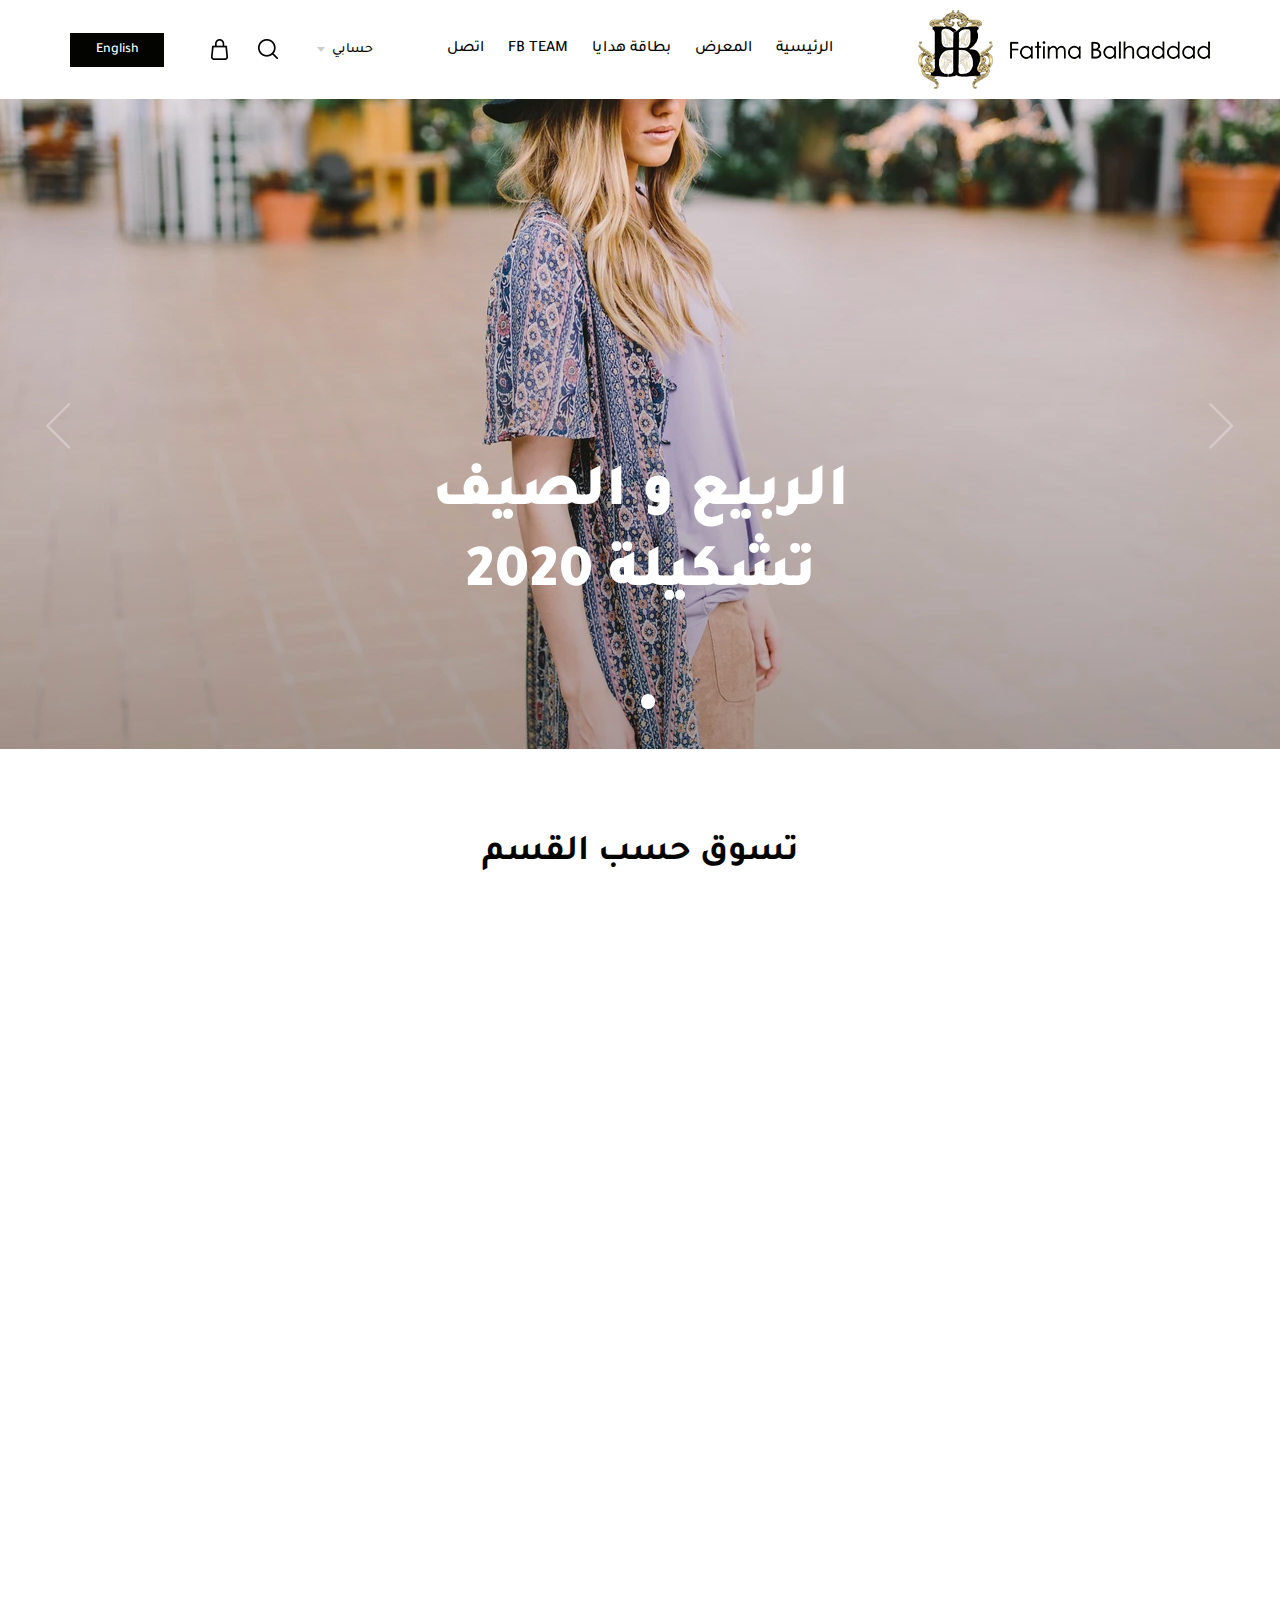
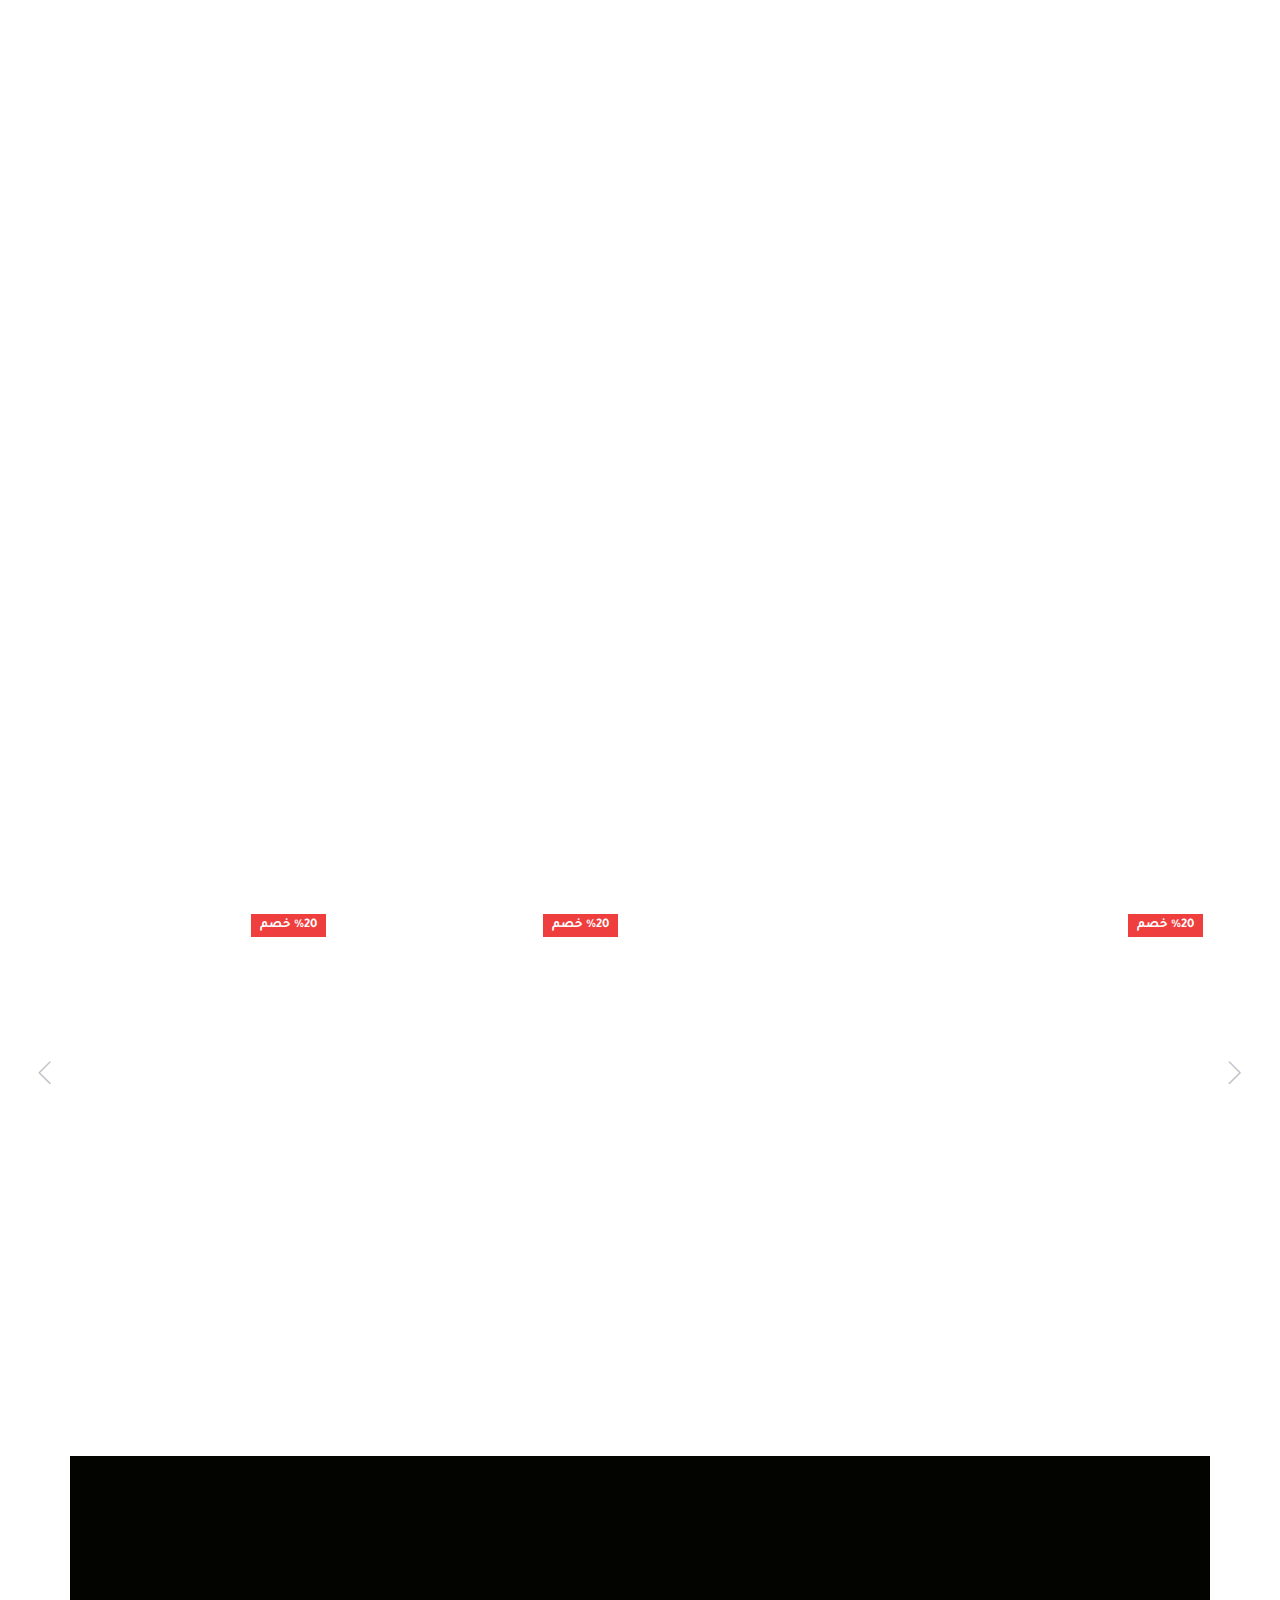
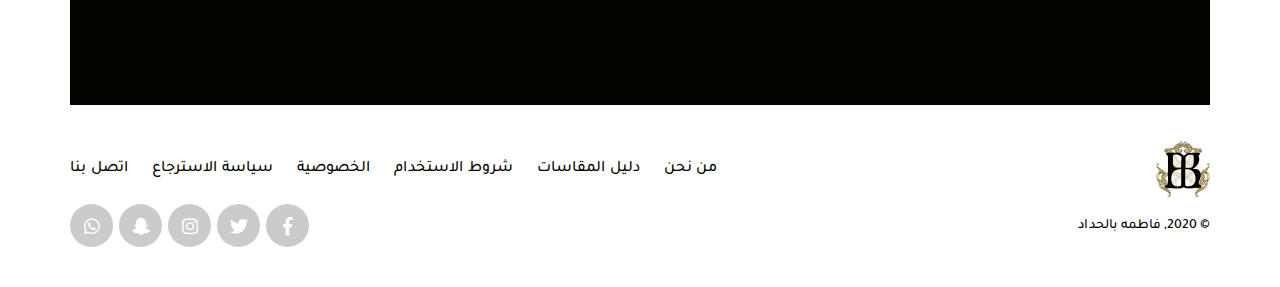
==== commit 64c6d67a: "1st commit" ====
--- a/index-ar.html
+++ b/index-ar.html
@@ -1,13 +1,14 @@
 <!DOCTYPE HTML>
-<HTML dir="ltr" lang="en">
+<HTML dir="rtl" lang="ar">
 
 <head>
     <meta charset="UTF-8" />
     <meta name="viewport" content="width=device-width, initial-scale=1, shrink-to-fit=no, user-scalable=no" />
-    <title>Fatima Balhaddad</title>
-    <!-- <title>فاطمه بالحداد</title> -->
+    <!-- <title>Fatima Balhaddad</title> -->
+    <title>فاطمه بالحداد</title>
     <link rel='shortcut icon' type='img/png' href='images/fav.png' />
     <link rel="stylesheet" href="css/bootstrap.min.css" />
+    <link rel="stylesheet" href="css/bootstrap-rtl.min.css" />
     <link rel="stylesheet" href="css/swiper.min.css" />
     <link rel="stylesheet" href="css/fontawesome.min.css" />
     <link rel="stylesheet" href="css/Linearicons.css" />
@@ -28,52 +29,53 @@
     <header>
         <div class="container">
             <div class="header">
-                <a href="index.html" class="logo"><img src="images/logo.png" class="img-responsive"></a>
-                <a href="index.html" class="logo logo-xs"><img src="images/logo-center.png" class="img-responsive"></a>
+                <a href="index-ar.html" class="logo"><img src="images/logo.png" class="img-responsive"></a>
+                <a href="index-ar.html" class="logo logo-xs"><img src="images/logo-center.png"
+                        class="img-responsive"></a>
 
                 <nav>
                     <ul class="mo-navbar fixall list-unstyled">
                         <li class="close-menu"><img src="images/close.png"></li>
-                        <li class="lang-cont"> <a href="index-ar.html" class="lang fixall">العربية</a></li>
+                        <li class="lang-cont"> <a href="index.html" class="lang fixall">English</a></li>
                         <li class="nav-li">
-                            <a href="#!" class="nav-a fixall">Home</a>
+                            <a href="#!" class="nav-a fixall">الرئيسية</a>
                         </li>
                         <li class="nav-li drop-li xs-li">
-                            <a href="#!" class="nav-a fixall">My Account</a>
+                            <a href="#!" class="nav-a fixall">حسابي</a>
                             <ul class="sub-ul fixall list-unstyled">
                                 <li class="sub-li">
-                                    <a href="#!" class="sub-a fixall">Login</a>
-                                </li>
-                                <li class="sub-li">
-                                    <a href="#!" class="sub-a fixall">Register</a>
+                                    <a href="#!" class="sub-a fixall">تسجيل الدخول</a>
+                                </li>
+                                <li class="sub-li">
+                                    <a href="#!" class="sub-a fixall">تسجيل جديد</a>
                                 </li>
                             </ul>
                         </li>
                         <li class="nav-li drop-li">
-                            <a href="#!" class="nav-a fixall">Catalog</a>
+                            <a href="#!" class="nav-a fixall">المعرض</a>
                             <ul class="sub-ul fixall list-unstyled">
                                 <li class="sub-li">
-                                    <a href="#!" class="sub-a fixall">Her Majesty</a>
-                                </li>
-                                <li class="sub-li">
-                                    <a href="#!" class="sub-a fixall">Morning Queen</a>
-                                </li>
-                                <li class="sub-li">
-                                    <a href="#!" class="sub-a fixall">Royal Black</a>
-                                </li>
-                                <li class="sub-li">
-                                    <a href="#!" class="sub-a fixall">Collections</a>
+                                    <a href="#!" class="sub-a fixall">صاحبة الجلالة</a>
+                                </li>
+                                <li class="sub-li">
+                                    <a href="#!" class="sub-a fixall">ملكة الصباح</a>
+                                </li>
+                                <li class="sub-li">
+                                    <a href="#!" class="sub-a fixall">الأسود الملكي</a>
+                                </li>
+                                <li class="sub-li">
+                                    <a href="#!" class="sub-a fixall">المجموعات</a>
                                 </li>
                             </ul>
                         </li>
                         <li class="nav-li">
-                            <a href="#!" class="nav-a fixall">Gift card</a>
+                            <a href="#!" class="nav-a fixall">بطاقة هدايا</a>
                         </li>
                         <li class="nav-li">
                             <a href="#!" class="nav-a fixall">FB team</a>
                         </li>
                         <li class="nav-li">
-                            <a href="#!" class="nav-a fixall">Contact</a>
+                            <a href="#!" class="nav-a fixall">اتصل</a>
                         </li>
                         <li class="xs-li">
                             <div class="social">
@@ -90,11 +92,11 @@
                 <div class="user-settings">
                     <div class="mo-account">
                         <span class="account-anchor">
-                            Account
+                            حسابي
                         </span>
                         <div class="drop-ul">
-                            <a href="#!" class="drop-a fixall">Login</a>
-                            <a href="#!" class="drop-a fixall">Register</a>
+                            <a href="#!" class="drop-a fixall">تسجيل الدخول</a>
+                            <a href="#!" class="drop-a fixall">تسجيل جديد</a>
                         </div>
                     </div>
                     <div class="user-icons">
@@ -103,7 +105,7 @@
                         <a href="#!" class="mo-cart-icon user-icon fixall"><img src="images/cart.png"></a>
                     </div>
                     <div class="lang-lg">
-                        <a href="index-ar.html" class="lang fixall">العربية</a>
+                        <a href="index.html" class="lang fixall">English</a>
                     </div>
                 </div>
             </div>
@@ -117,7 +119,7 @@
             <img src="images/close.png">
         </span>
         <div class="search-cont">
-            <input type="text" class="search-input fixall" placeholder="search ...">
+            <input type="text" class="search-input fixall" placeholder="البحث ...">
             <button class="fixall search-button">
                 <img src="images/search.png">
             </button>
@@ -135,10 +137,10 @@
                             <img src="images/slider.jpg" class="img-responsive">
                             <div class="slide-info">
                                 <h1 class="slide-head fixall">
-                                    Spring and Summer
+                                    الربيع و الصيف
                                 </h1>
                                 <h1 class="slide-head fixall">
-                                    Collection 2020
+                                    تشكيلة 2020
                                 </h1>
                             </div>
                         </a>
@@ -148,10 +150,10 @@
                             <img src="images/banner1.jpg" class="img-responsive">
                             <div class="slide-info">
                                 <h1 class="slide-head fixall">
-                                    Spring and Summer
+                                    الربيع و الصيف
                                 </h1>
                                 <h1 class="slide-head fixall">
-                                    Collection 2020
+                                    تشكيلة 2020
                                 </h1>
                             </div>
                         </a>
@@ -169,24 +171,24 @@
 
     <!-- Start Cats -->
     <div class="cats-cont">
-        <h2 class="sec-head fixall wow fadeInUp">SHOP BY category</h2>
+        <h2 class="sec-head fixall wow fadeInUp">تسوق حسب القسم</h2>
         <div class="container">
             <div class="cats">
                 <a href="#!" class="cat fixall wow zoomIn">
                     <img src="images/cat1.jpg" class="img-responsive">
-                    <span class="cat-name">Collections</span>
+                    <span class="cat-name">المجموعات</span>
                 </a>
                 <a href="#!" class="cat fixall wow zoomIn" data-wow-delay="0.15s">
                     <img src="images/cat2.jpg" class="img-responsive">
-                    <span class="cat-name">Her Majesty</span>
+                    <span class="cat-name">صاحبة الجلالة</span>
                 </a>
                 <a href="#!" class="cat fixall wow zoomIn" data-wow-delay="0.3s">
                     <img src="images/cat3.jpg" class="img-responsive">
-                    <span class="cat-name">Morning queen</span>
+                    <span class="cat-name">ملكة الصباح</span>
                 </a>
                 <a href="#!" class="cat fixall wow zoomIn" data-wow-delay="0.45s">
                     <img src="images/cat4.jpg" class="img-responsive">
-                    <span class="cat-name">Royal Black</span>
+                    <span class="cat-name">الأسود الملكي</span>
                 </a>
             </div>
         </div>
@@ -200,14 +202,12 @@
                 <img src="images/banner1.jpg" class="img-responsive">
                 <div class="banner-info">
                     <h2 class="banner-name fixall wow fadeInUp" data-wow-delay="0.2s">
-                        We design it for you
+                        نصممه لك
                     </h2>
                     <p class="banner-desc fixall wow fadeInUp" data-wow-delay="0.4s">
-                        A wonderful bag that complements any piece in your closet and makes you distinct from everyone.
-                        You can wear
-                        it on all occasions.
+                        حقيبة رائعة تكمل أي قطعة في خزانتك وتجعلك متميزًا عن الجميع. يمكنك ارتدائه في جميع المناسبات.
                     </p>
-                    <span class="shop-now wow fadeInUp" data-wow-delay="0.6s">SHOP NOW</span>
+                    <span class="shop-now wow fadeInUp" data-wow-delay="0.6s">تسوقي الآن</span>
                 </div>
             </a>
         </div>
@@ -229,7 +229,7 @@
 
     <!-- Start Products -->
     <section class="products-slider-sec">
-        <h2 class="sec-head fixall wow fadeInUp">New Arrivals</h2>
+        <h2 class="sec-head fixall wow fadeInUp">وصل حديثا</h2>
         <div class="container">
             <div class="products-slider newArrival">
                 <div class="swiper-container ">
@@ -240,13 +240,13 @@
                                     <img src="images/pro1.jpg" class="img-responsive">
                                 </a>
                                 <h3 class="pro-name fixall wow fadeInUp" data-wow-delay="0.2s">
-                                    <a href="#!" class="fixall">Dummy Product Name</a>
-                                </h3>
-                                <div class="mo-prices wow fadeInUp" data-wow-delay="0.4s">
-                                    <span class="mo-price">$102.49</span>
-                                    <span class="mo-oldprice">$125.49</span>
-                                </div>
-                                <span class="mo-sale fadeIn" data-wow-delay="0.2s">%20 OFF</span>
+                                    <a href="#!" class="fixall">إسم منتج تجريبي</a>
+                                </h3>
+                                <div class="mo-prices wow fadeInUp" data-wow-delay="0.4s">
+                                    <span class="mo-price">102.49 دولار</span>
+                                    <span class="mo-oldprice">125.49 دولار</span>
+                                </div>
+                                <span class="mo-sale fadeIn" data-wow-delay="0.2s">٪20 خصم</span>
                             </div>
                         </div>
                         <div class="swiper-slide">
@@ -255,12 +255,12 @@
                                     <img src="images/pro2.jpg" class="img-responsive">
                                 </a>
                                 <h3 class="pro-name fixall wow fadeInUp" data-wow-delay="0.2s">
-                                    <a href="#!" class="fixall">Dummy Product Name Dummy Product Name Dummy Product Name
+                                    <a href="#!" class="fixall">إسم منتج تجريبي إسم منتج تجريبي إسم منتج تجريبي
                                         Dummy Product
                                         Name</a>
                                 </h3>
                                 <div class="mo-prices wow fadeInUp" data-wow-delay="0.4s">
-                                    <span class="mo-price">$102.49</span>
+                                    <span class="mo-price">102.49 دولار</span>
                                 </div>
                             </div>
                         </div>
@@ -270,13 +270,13 @@
                                     <img src="images/pro3.jpg" class="img-responsive">
                                 </a>
                                 <h3 class="pro-name fixall wow fadeInUp" data-wow-delay="0.2s">
-                                    <a href="#!" class="fixall">Dummy Product Name</a>
-                                </h3>
-                                <div class="mo-prices wow fadeInUp" data-wow-delay="0.4s">
-                                    <span class="mo-price">$102.49</span>
-                                    <span class="mo-oldprice">$125.49</span>
-                                </div>
-                                <span class="mo-sale fadeIn" data-wow-delay="0.2s">%20 OFF</span>
+                                    <a href="#!" class="fixall">إسم منتج تجريبي</a>
+                                </h3>
+                                <div class="mo-prices wow fadeInUp" data-wow-delay="0.4s">
+                                    <span class="mo-price">102.49 دولار</span>
+                                    <span class="mo-oldprice">125.49 دولار</span>
+                                </div>
+                                <span class="mo-sale fadeIn" data-wow-delay="0.2s">٪20 خصم</span>
                             </div>
                         </div>
                         <div class="swiper-slide">
@@ -285,13 +285,13 @@
                                     <img src="images/pro4.jpg" class="img-responsive">
                                 </a>
                                 <h3 class="pro-name fixall wow fadeInUp" data-wow-delay="0.2s">
-                                    <a href="#!" class="fixall">Dummy Product Name</a>
-                                </h3>
-                                <div class="mo-prices wow fadeInUp" data-wow-delay="0.4s">
-                                    <span class="mo-price">$102.49</span>
-                                    <span class="mo-oldprice">$125.49</span>
-                                </div>
-                                <span class="mo-sale fadeIn" data-wow-delay="0.2s">%20 OFF</span>
+                                    <a href="#!" class="fixall">إسم منتج تجريبي</a>
+                                </h3>
+                                <div class="mo-prices wow fadeInUp" data-wow-delay="0.4s">
+                                    <span class="mo-price">102.49 دولار</span>
+                                    <span class="mo-oldprice">125.49 دولار</span>
+                                </div>
+                                <span class="mo-sale fadeIn" data-wow-delay="0.2s">٪20 خصم</span>
                             </div>
                         </div>
                         <div class="swiper-slide">
@@ -300,13 +300,13 @@
                                     <img src="images/pro2.jpg" class="img-responsive">
                                 </a>
                                 <h3 class="pro-name fixall wow fadeInUp" data-wow-delay="0.2s">
-                                    <a href="#!" class="fixall">Dummy Product Name</a>
-                                </h3>
-                                <div class="mo-prices wow fadeInUp" data-wow-delay="0.4s">
-                                    <span class="mo-price">$102.49</span>
-                                    <span class="mo-oldprice">$125.49</span>
-                                </div>
-                                <span class="mo-sale fadeIn" data-wow-delay="0.2s">%20 OFF</span>
+                                    <a href="#!" class="fixall">إسم منتج تجريبي</a>
+                                </h3>
+                                <div class="mo-prices wow fadeInUp" data-wow-delay="0.4s">
+                                    <span class="mo-price">102.49 دولار</span>
+                                    <span class="mo-oldprice">125.49 دولار</span>
+                                </div>
+                                <span class="mo-sale fadeIn" data-wow-delay="0.2s">٪20 خصم</span>
                             </div>
                         </div>
                     </div>
@@ -323,14 +323,14 @@
         <div class="container">
             <div class="newsletter">
                 <h2 class="news-head fixall wow fadeInUp">
-                    Subscribe to our newsletter
+                    اشترك في نشرتنا الإخبارية
                 </h2>
                 <h4 class="news-subhead fixall wow fadeInUp" data-wow-delay="0.2s">
-                    To get our latest news and collections
+                    للحصول على آخر الأخبار والمجموعات لدينا
                 </h4>
                 <div class="newsletter-form wow fadeInUp" data-wow-delay="0.4s">
-                    <input type="email" class="newsletter-input fixall" placeholder="Enter you email">
-                    <button class="newsletter-button fixall">Subscribe</button>
+                    <input type="email" class="newsletter-input fixall" placeholder="أدخل بريدك الإلكتروني">
+                    <button class="newsletter-button fixall">الإشتراك</button>
                 </div>
             </div>
         </div>
@@ -346,28 +346,28 @@
                 </div>
                 <ul class="footer-ul list-unstyled fixall">
                     <li class="footer-li">
-                        <a href="#!" class="footer-a fixall">About us</a>
-                    </li>
-                    <li class="footer-li">
-                        <a href="#!" class="footer-a fixall">Size Guide</a>
-                    </li>
-                    <li class="footer-li">
-                        <a href="#!" class="footer-a fixall">Terms & Conditions</a>
-                    </li>
-                    <li class="footer-li">
-                        <a href="#!" class="footer-a fixall"> Privacy Policy</a>
-                    </li>
-                    <li class="footer-li">
-                        <a href="#!" class="footer-a fixall">Refund Policy</a>
-                    </li>
-                    <li class="footer-li">
-                        <a href="#!" class="footer-a fixall">Contact</a>
+                        <a href="#!" class="footer-a fixall">من نحن</a>
+                    </li>
+                    <li class="footer-li">
+                        <a href="#!" class="footer-a fixall">دليل المقاسات</a>
+                    </li>
+                    <li class="footer-li">
+                        <a href="#!" class="footer-a fixall">شروط الاستخدام</a>
+                    </li>
+                    <li class="footer-li">
+                        <a href="#!" class="footer-a fixall"> الخصوصية</a>
+                    </li>
+                    <li class="footer-li">
+                        <a href="#!" class="footer-a fixall">سياسة الاسترجاع</a>
+                    </li>
+                    <li class="footer-li">
+                        <a href="#!" class="footer-a fixall">اتصل بنا</a>
                     </li>
                 </ul>
             </div>
             <div class="sec-footer">
                 <div class="rights">
-                    © 2020, Fatima Balhaddad
+                    © 2020, فاطمه بالحداد
                 </div>
                 <div class="social">
                     <a href="#!" class="social-link fixall"><i class="fab fa-facebook-f"></i></a>
--- a/css/main.css
+++ b/css/main.css
@@ -507,7 +507,7 @@
   top: 100%;
   background-color: rgba(3, 3, 0, 0.92);
   padding: 12px 11px 12px;
-  width: 145px;
+  min-width: 145px;
   -webkit-transition: all 0.3s ease-in-out;
   transition: all 0.3s ease-in-out;
   visibility: hidden;
@@ -619,6 +619,10 @@
 .main-slider .slide-head:nth-of-type(2) {
   -webkit-transition-delay: 0.5s;
           transition-delay: 0.5s;
+}
+
+html[dir='rtl'] .main-slider .slide-head {
+  margin-top: 15px;
 }
 
 @media (max-width: 767px) {
@@ -1459,7 +1463,7 @@
   top: 100%;
   background-color: rgba(3, 3, 0, 0.92);
   padding: 12px 11px 12px;
-  width: 120px;
+  min-width: 120px;
   -webkit-transition: all 0.3s ease-in-out;
   transition: all 0.3s ease-in-out;
   visibility: hidden;
@@ -1477,6 +1481,7 @@
 
 .mo-account .drop-a {
   padding: 0 7px;
+  white-space: nowrap;
   display: block;
   width: 100%;
   border-bottom: 1px solid rgba(255, 255, 255, 0.1);
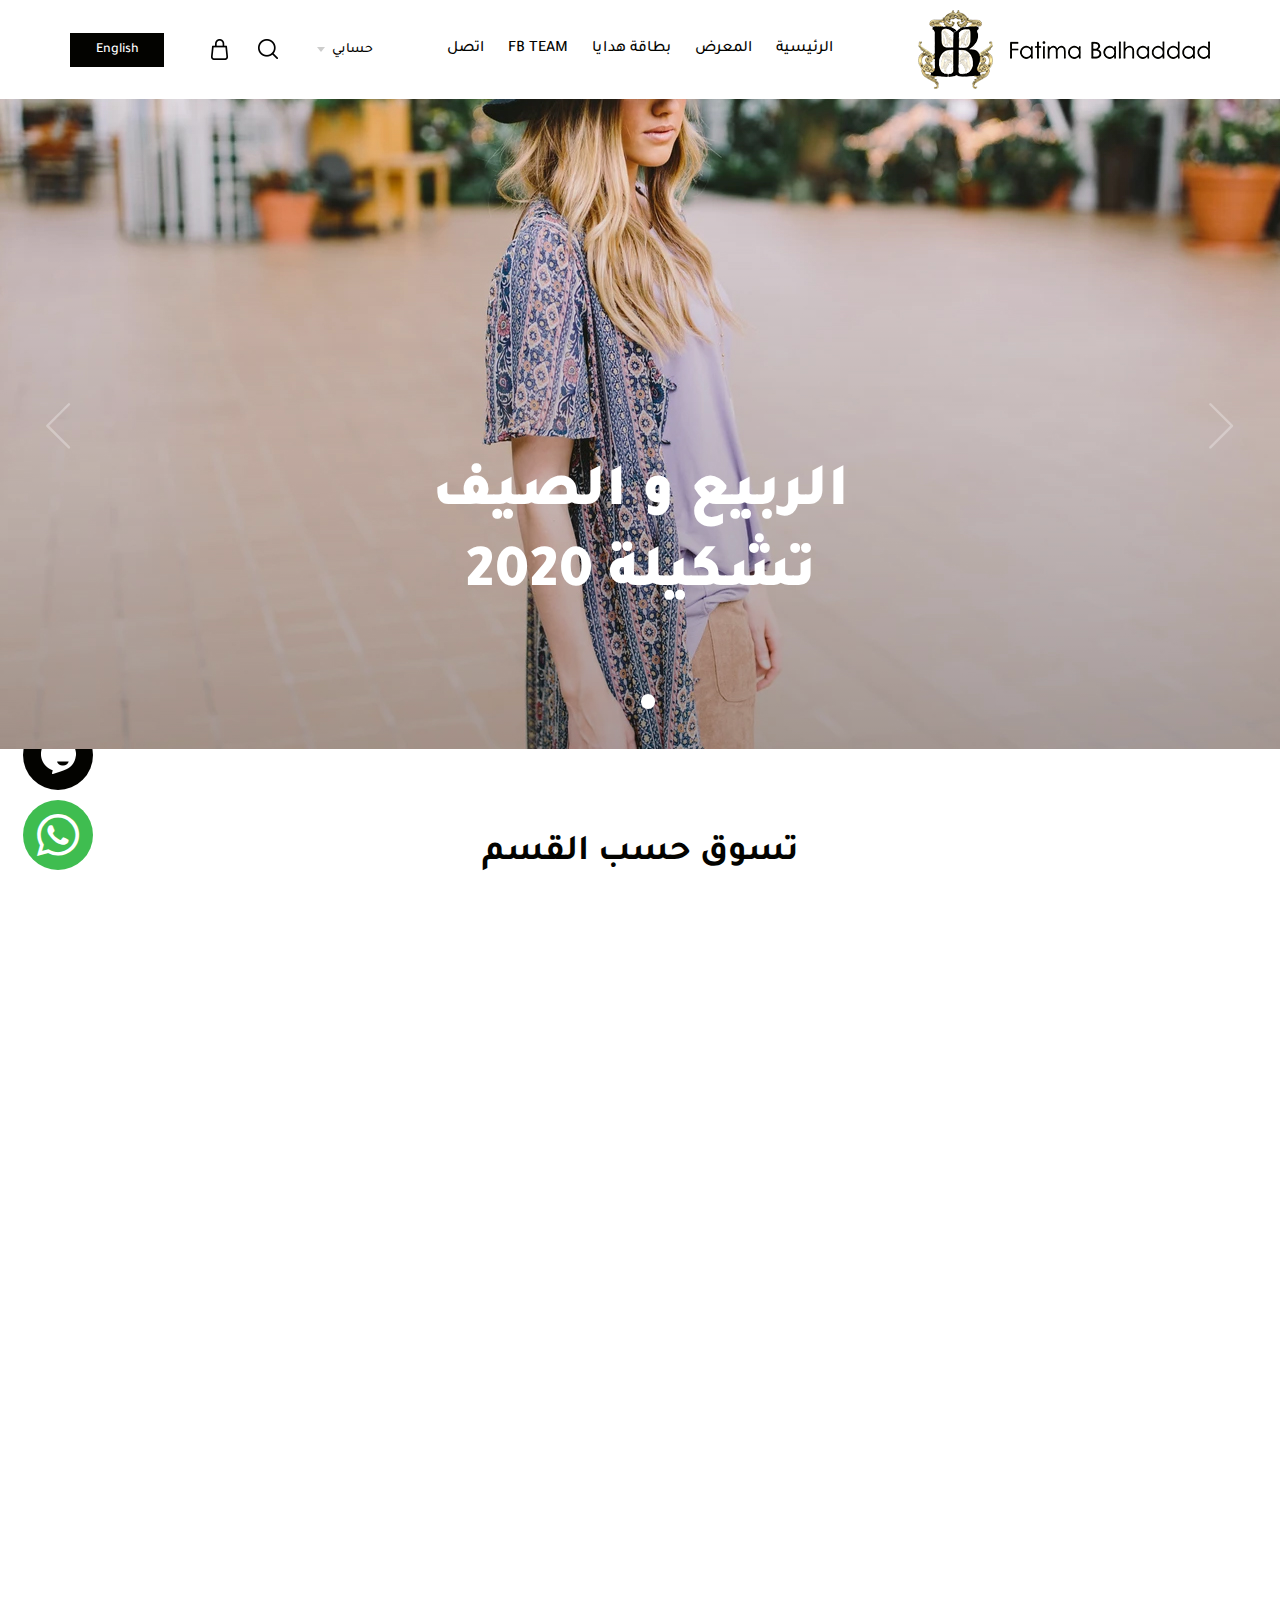
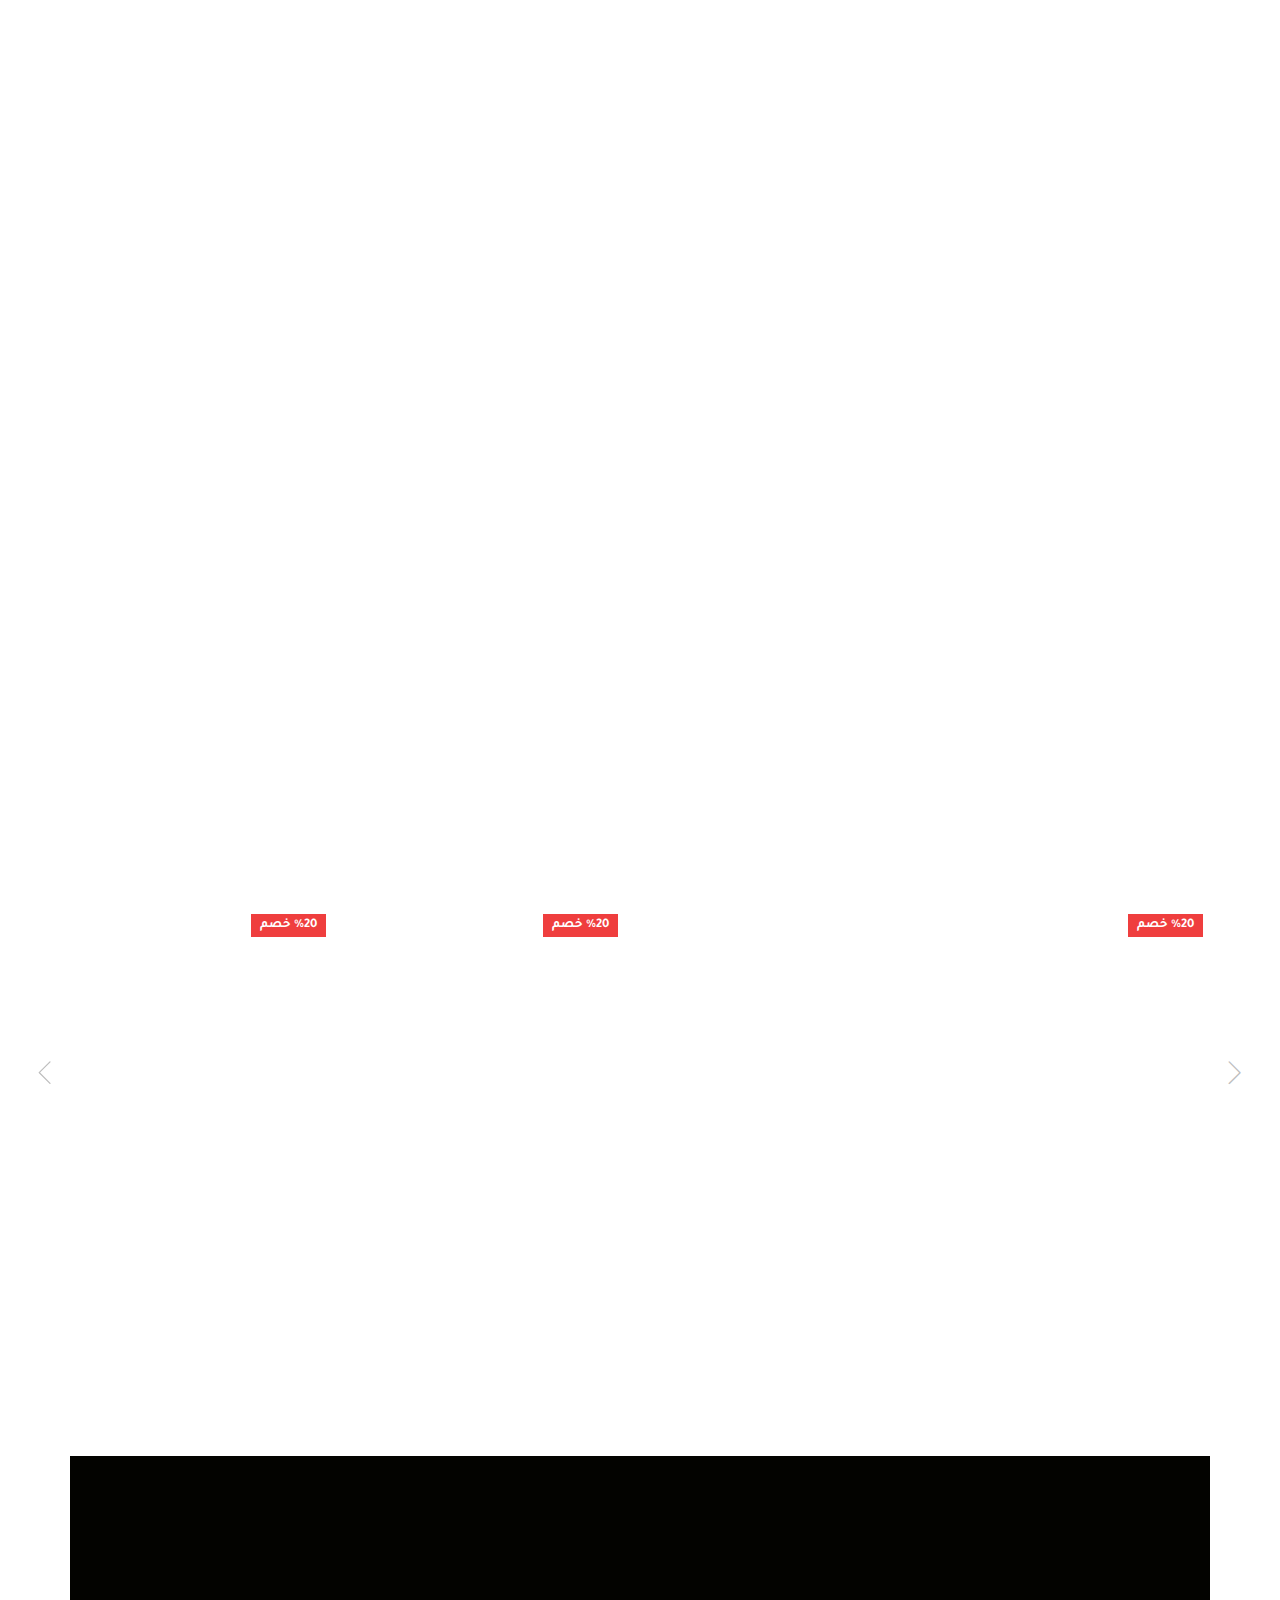
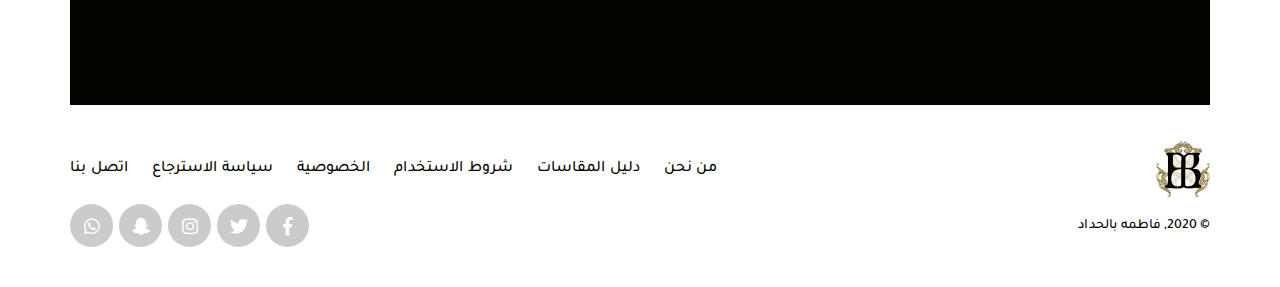
==== commit 6a22c6ad: "1st commit" ====
--- a/index-ar.html
+++ b/index-ar.html
@@ -380,6 +380,11 @@
         </div>
     </footer>
     <!-- End Footer -->
+
+    <!-- Start Fixed -->
+    <a href="#!" class="chat"><img src="images/chat.png"></a>
+    <a href="#!" class="whats fixall"><span class="fab fa-whatsapp"></span></a>
+    <!-- End Fixed -->
     <script src="js/jquery-2.2.1.min.js"></script>
     <script src="js/bootstrap.min.js"></script>
     <script src="js/swiper.min.js"></script>
--- a/css/main.css
+++ b/css/main.css
@@ -1910,6 +1910,109 @@
   .social-link:hover {
     color: #fff;
     background-color: #cbcbcb;
+  }
+}
+
+.chat {
+  display: -ms-grid;
+  display: grid;
+  place-items: center;
+  width: 70px;
+  height: 70px;
+  background-color: #030300;
+  border-radius: 50%;
+  position: fixed;
+  bottom: 110px;
+  -webkit-transition: all 0.3s ease-in-out;
+  transition: all 0.3s ease-in-out;
+}
+
+html[dir='ltr'] .chat {
+  right: 23px;
+}
+
+@media (max-width: 992px) {
+  html[dir='ltr'] .chat {
+    right: 10px;
+  }
+}
+
+html[dir='rtl'] .chat {
+  left: 23px;
+}
+
+@media (max-width: 992px) {
+  html[dir='rtl'] .chat {
+    left: 10px;
+  }
+}
+
+.chat:hover {
+  background-color: rgba(3, 3, 0, 0.85);
+}
+
+@media (max-width: 992px) {
+  .chat {
+    bottom: 72px;
+    width: 56px;
+    height: 56px;
+  }
+  .chat img {
+    width: 28px;
+  }
+}
+
+.whats {
+  display: -ms-grid;
+  display: grid;
+  place-items: center;
+  width: 70px;
+  height: 70px;
+  background-color: #3fbd50;
+  border-radius: 50%;
+  position: fixed;
+  bottom: 30px;
+  font-size: 48px;
+  color: #fff;
+  -webkit-transition: all 0.3s ease-in-out;
+  transition: all 0.3s ease-in-out;
+}
+
+html[dir='ltr'] .whats {
+  right: 23px;
+}
+
+@media (max-width: 992px) {
+  html[dir='ltr'] .whats {
+    right: 10px;
+  }
+}
+
+html[dir='rtl'] .whats {
+  left: 23px;
+}
+
+@media (max-width: 992px) {
+  html[dir='rtl'] .whats {
+    left: 10px;
+  }
+}
+
+.whats:hover {
+  background-color: rgba(63, 189, 80, 0.85);
+  color: #fff;
+}
+
+.whats:focus {
+  color: #fff;
+}
+
+@media (max-width: 992px) {
+  .whats {
+    bottom: 10px;
+    width: 56px;
+    height: 56px;
+    font-size: 38.5px;
   }
 }
 
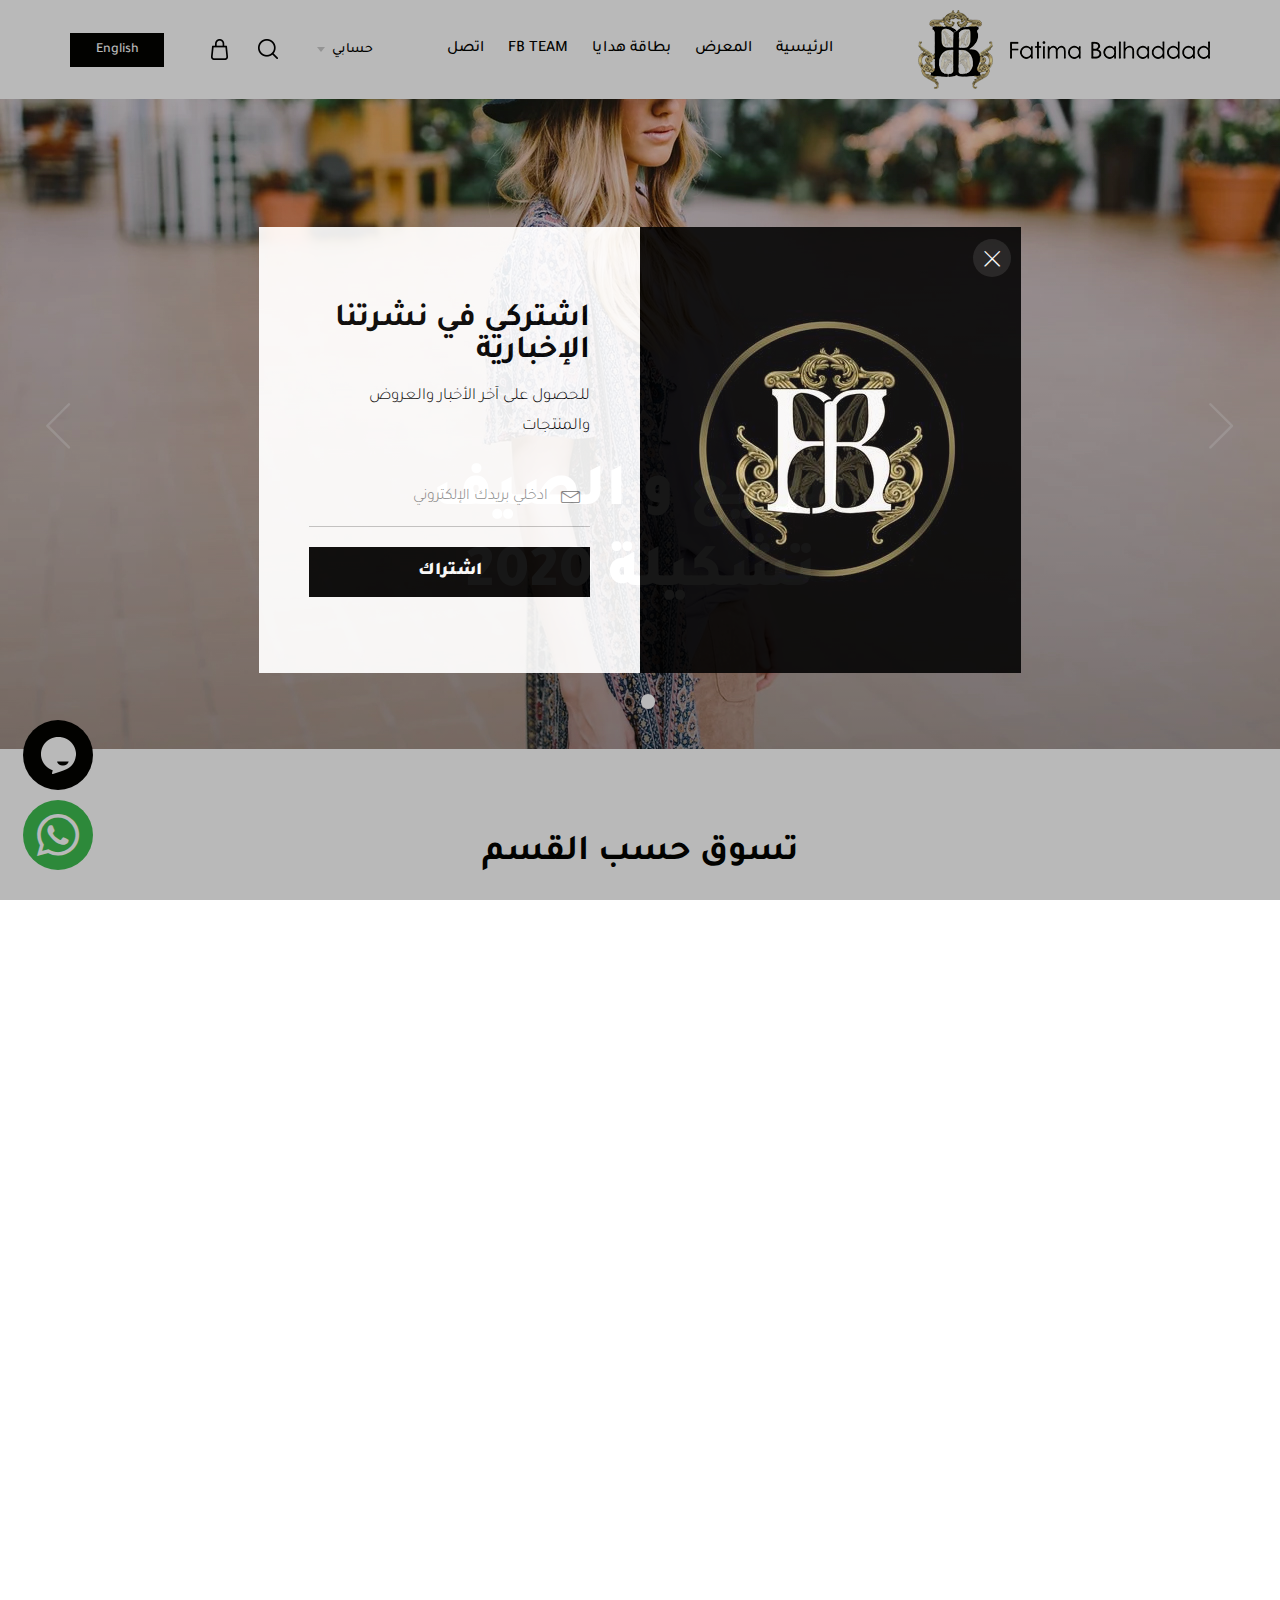
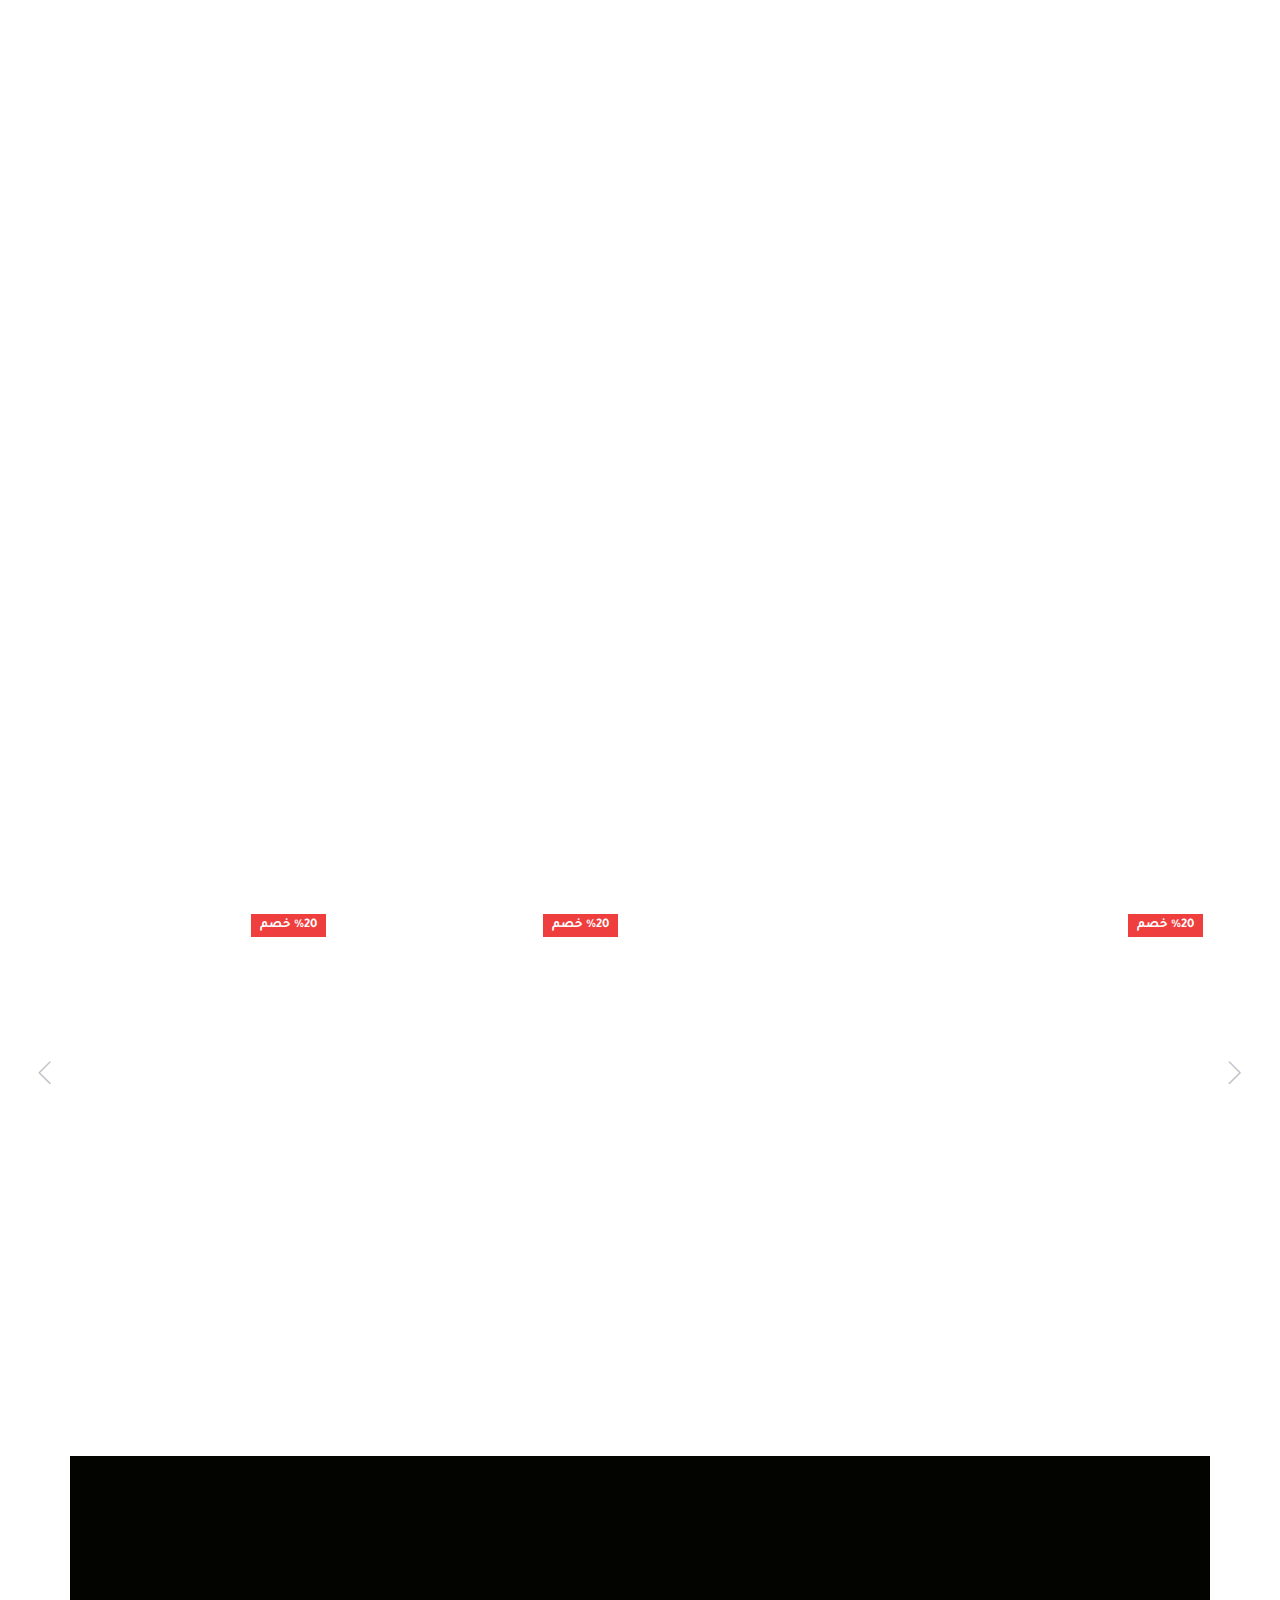
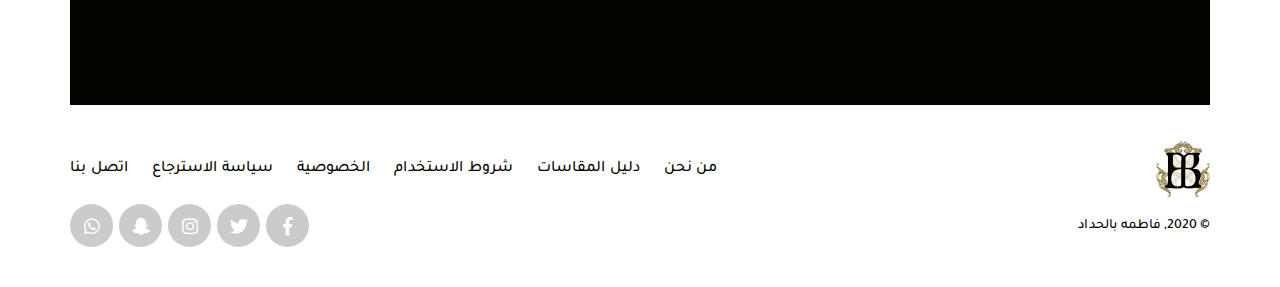
==== commit f3b4ba2a: "popup" ====
--- a/index-ar.html
+++ b/index-ar.html
@@ -385,6 +385,50 @@
     <a href="#!" class="chat"><img src="images/chat.png"></a>
     <a href="#!" class="whats fixall"><span class="fab fa-whatsapp"></span></a>
     <!-- End Fixed -->
+
+
+    <!-- Start modal -->
+    <div class="mo-modal-overlay">
+        <div class="mo-modal-cont">
+            <div class="mo-modal">
+                <span class="mo-modal-close">
+                    <span class="lnr lnr-cross"></span>
+                </span>
+                <div class="mo-modal-img">
+                    <img src="images/newsback.jpg" class="img-responsive">
+                </div>
+                <div class="mo-modal-content">
+                    <h1 class="news-head fixall">
+                        اشتركي في نشرتنا الإخبارية
+                    </h1>
+                    <h2 class="news-subhead fixall">
+                        للحصول على آخر الأخبار والعروض والمنتجات
+                    </h2>
+                    <div class="news-cont">
+                        <div class="news-input-cont">
+                            <span class="lnr lnr-envelope"></span>
+                            <input type="email" class="news-input fixall" placeholder="ادخلي بريدك الإلكتروني">
+                        </div>
+                        <button class="fixall news-button">اشتراك</button>
+                    </div>
+                </div>
+            </div>
+        </div>
+    </div>
+    <!-- End modal -->
+
+    <!-- Start bannerpop -->
+    <div class="mo-bannerpop-overlay">
+        <div class="mo-bannerpop-cont">
+            <div class="mo-bannerpop">
+                <span class="mo-bannerpop-close">
+                    <span class="lnr lnr-cross"></span>
+                </span>
+                <img src="images/popbanner.jpg" class="img-responsive">
+            </div>
+        </div>
+    </div>
+    <!-- End bannerpop -->
     <script src="js/jquery-2.2.1.min.js"></script>
     <script src="js/bootstrap.min.js"></script>
     <script src="js/swiper.min.js"></script>
--- a/css/main.css
+++ b/css/main.css
@@ -1193,6 +1193,343 @@
   right: 7px;
 }
 
+.mo-modal-overlay {
+  position: fixed;
+  top: 0;
+  left: 0;
+  width: 100%;
+  height: 100%;
+  background-color: rgba(0, 0, 0, 0.3);
+  z-index: 999;
+  display: none;
+}
+
+.mo-modal-cont {
+  position: absolute;
+  top: 50%;
+  left: 50%;
+  -webkit-transform: translate(-50%, -50%);
+          transform: translate(-50%, -50%);
+}
+
+@media (max-width: 767px) {
+  .mo-modal-cont {
+    display: -webkit-box;
+    display: -ms-flexbox;
+    display: flex;
+    -webkit-box-align: center;
+        -ms-flex-align: center;
+            align-items: center;
+    -webkit-box-pack: center;
+        -ms-flex-pack: center;
+            justify-content: center;
+    width: 100%;
+    height: 100%;
+  }
+}
+
+.mo-modal {
+  width: 762px;
+  display: -webkit-box;
+  display: -ms-flexbox;
+  display: flex;
+  -webkit-box-align: center;
+      -ms-flex-align: center;
+          align-items: center;
+  background-color: #fff;
+  position: relative;
+  -webkit-transform: translateY(-150%);
+          transform: translateY(-150%);
+  -webkit-transition: all 0.4s ease-in-out;
+  transition: all 0.4s ease-in-out;
+}
+
+.mo-modal.mo-modal-in {
+  -webkit-transform: none;
+          transform: none;
+}
+
+@media (max-width: 767px) {
+  .mo-modal {
+    width: 90%;
+  }
+}
+
+.mo-modal-close {
+  position: absolute;
+  background-color: rgba(130, 130, 130, 0.2);
+  width: 38px;
+  height: 38px;
+  display: -webkit-box;
+  display: -ms-flexbox;
+  display: flex;
+  -webkit-box-align: center;
+      -ms-flex-align: center;
+          align-items: center;
+  -webkit-box-pack: center;
+      -ms-flex-pack: center;
+          justify-content: center;
+  font-size: 24px;
+  color: #fff;
+  border-radius: 50%;
+  top: 12px;
+  right: 10px;
+  cursor: pointer;
+  -webkit-transition: all 0.3s ease-in-out;
+  transition: all 0.3s ease-in-out;
+}
+
+html[dir='ltr'] .mo-modal-close {
+  right: auto;
+  left: 10px;
+}
+
+.mo-modal-close:hover {
+  color: #030300;
+  background-color: #fff;
+  -webkit-box-shadow: 0px 0px 15px 0px rgba(0, 0, 0, 0.15);
+          box-shadow: 0px 0px 15px 0px rgba(0, 0, 0, 0.15);
+}
+
+.mo-modal-img {
+  width: 50%;
+}
+
+@media (max-width: 767px) {
+  .mo-modal-img {
+    display: none;
+  }
+}
+
+.mo-modal-content {
+  width: 50%;
+  padding: 0 50px;
+}
+
+@media (max-width: 767px) {
+  .mo-modal-content {
+    width: 100%;
+    padding: 100px 15px 95px;
+    text-align: center;
+  }
+}
+
+.mo-modal-content .news-head {
+  font-size: 32px;
+  color: #000;
+  line-height: 1;
+  font-weight: bold;
+  margin-bottom: 14px;
+}
+
+.mo-modal-content .news-subhead {
+  font-size: 17px;
+  line-height: 1.765;
+  color: #000;
+}
+
+.mo-modal-content .news-button {
+  width: 100%;
+  height: 50px;
+  border-radius: 0;
+  background-color: #010101;
+  border: 2px solid #010101;
+  font-size: 18px;
+  color: #fff;
+  margin: 20px auto 0;
+  font-weight: 900;
+  -webkit-transition: all 0.5s ease-in-out;
+  transition: all 0.5s ease-in-out;
+}
+
+.mo-modal-content .news-button:hover, .mo-modal-content .news-button:focus {
+  border: 2px solid #010101;
+  color: #010101;
+  background-color: transparent;
+}
+
+.news-input-cont {
+  position: relative;
+  margin-top: 22px;
+}
+
+.news-input-cont span {
+  position: absolute;
+  right: 9px;
+  bottom: 22px;
+  font-size: 20px;
+  color: #828282;
+}
+
+html[dir='ltr'] .news-input-cont span {
+  right: auto;
+  left: 9px;
+}
+
+.news-input {
+  border: none;
+  border-bottom: 1px solid #c4c4c4;
+  width: 100%;
+  height: 57px;
+  padding: 0 25px;
+  padding-right: 42px;
+  font-size: 16px;
+  color: #030300;
+}
+
+html[dir='ltr'] .news-input {
+  padding: 0 25px;
+  padding-left: 42px;
+}
+
+.news-input::-webkit-input-placeholder {
+  color: #828282;
+  text-align: right;
+  font-weight: 300;
+}
+
+.news-input:-ms-input-placeholder {
+  color: #828282;
+  text-align: right;
+  font-weight: 300;
+}
+
+.news-input::-ms-input-placeholder {
+  color: #828282;
+  text-align: right;
+  font-weight: 300;
+}
+
+.news-input::placeholder {
+  color: #828282;
+  text-align: right;
+  font-weight: 300;
+}
+
+html[dir='ltr'] .news-input::-webkit-input-placeholder {
+  text-align: left;
+}
+
+html[dir='ltr'] .news-input:-ms-input-placeholder {
+  text-align: left;
+}
+
+html[dir='ltr'] .news-input::-ms-input-placeholder {
+  text-align: left;
+}
+
+html[dir='ltr'] .news-input::placeholder {
+  text-align: left;
+}
+
+.news-input:focus {
+  border-color: #030300;
+}
+
+.mo-bannerpop-overlay {
+  position: fixed;
+  top: 0;
+  left: 0;
+  width: 100%;
+  height: 100%;
+  background-color: rgba(0, 0, 0, 0.3);
+  z-index: 999;
+  display: none;
+}
+
+.mo-bannerpop-cont {
+  position: absolute;
+  top: 50%;
+  left: 50%;
+  -webkit-transform: translate(-50%, -50%);
+          transform: translate(-50%, -50%);
+}
+
+@media (max-width: 767px) {
+  .mo-bannerpop-cont {
+    display: -webkit-box;
+    display: -ms-flexbox;
+    display: flex;
+    -webkit-box-align: center;
+        -ms-flex-align: center;
+            align-items: center;
+    -webkit-box-pack: center;
+        -ms-flex-pack: center;
+            justify-content: center;
+    width: 100%;
+    height: 100%;
+  }
+}
+
+.mo-bannerpop {
+  width: auto;
+  max-height: 100%;
+  max-width: 100%;
+  margin: 25px;
+  padding: 25px;
+  display: -webkit-box;
+  display: -ms-flexbox;
+  display: flex;
+  -webkit-box-align: center;
+      -ms-flex-align: center;
+          align-items: center;
+  background-color: #fff;
+  position: relative;
+  -webkit-transform: translateY(150%);
+          transform: translateY(150%);
+  -webkit-transition: all 0.4s ease-in-out;
+  transition: all 0.4s ease-in-out;
+}
+
+.mo-bannerpop.mo-bannerpop-in {
+  -webkit-transform: none;
+          transform: none;
+}
+
+@media (max-width: 767px) {
+  .mo-bannerpop {
+    width: 90%;
+    margin: auto;
+    padding: 15px;
+  }
+}
+
+.mo-bannerpop-close {
+  position: absolute;
+  background-color: rgba(130, 130, 130, 0.2);
+  width: 38px;
+  height: 38px;
+  display: -webkit-box;
+  display: -ms-flexbox;
+  display: flex;
+  -webkit-box-align: center;
+      -ms-flex-align: center;
+          align-items: center;
+  -webkit-box-pack: center;
+      -ms-flex-pack: center;
+          justify-content: center;
+  font-size: 24px;
+  color: #fff;
+  border-radius: 50%;
+  top: 12px;
+  right: 10px;
+  cursor: pointer;
+  -webkit-transition: all 0.3s ease-in-out;
+  transition: all 0.3s ease-in-out;
+}
+
+html[dir='ltr'] .mo-bannerpop-close {
+  right: auto;
+  left: 10px;
+}
+
+.mo-bannerpop-close:hover {
+  color: #030300;
+  background-color: #fff;
+  -webkit-box-shadow: 0px 0px 15px 0px rgba(0, 0, 0, 0.15);
+          box-shadow: 0px 0px 15px 0px rgba(0, 0, 0, 0.15);
+}
+
 /*//////////////////////////////preloader//////////////////////////////*/
 .pre-loader {
   width: 100%;
@@ -1925,6 +2262,7 @@
   bottom: 110px;
   -webkit-transition: all 0.3s ease-in-out;
   transition: all 0.3s ease-in-out;
+  z-index: 99;
 }
 
 html[dir='ltr'] .chat {
@@ -1976,6 +2314,7 @@
   color: #fff;
   -webkit-transition: all 0.3s ease-in-out;
   transition: all 0.3s ease-in-out;
+  z-index: 99;
 }
 
 html[dir='ltr'] .whats {
